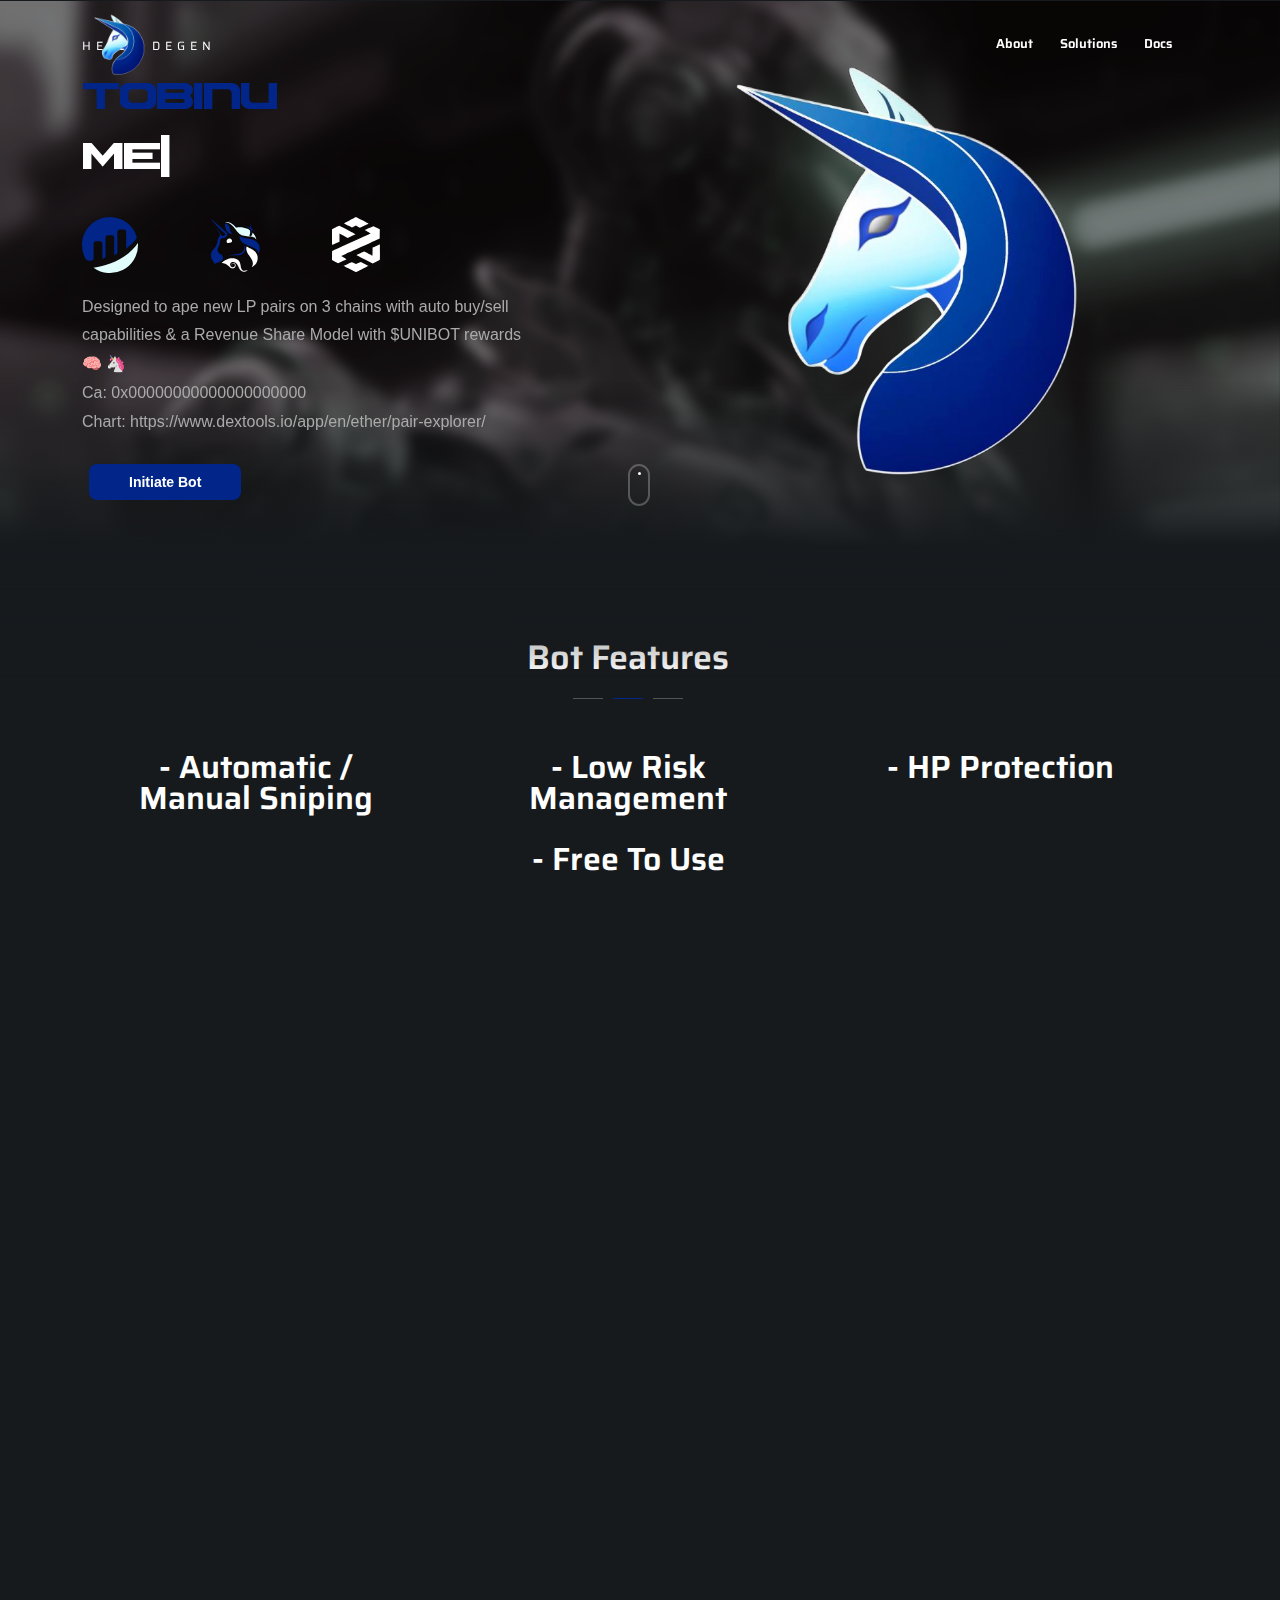
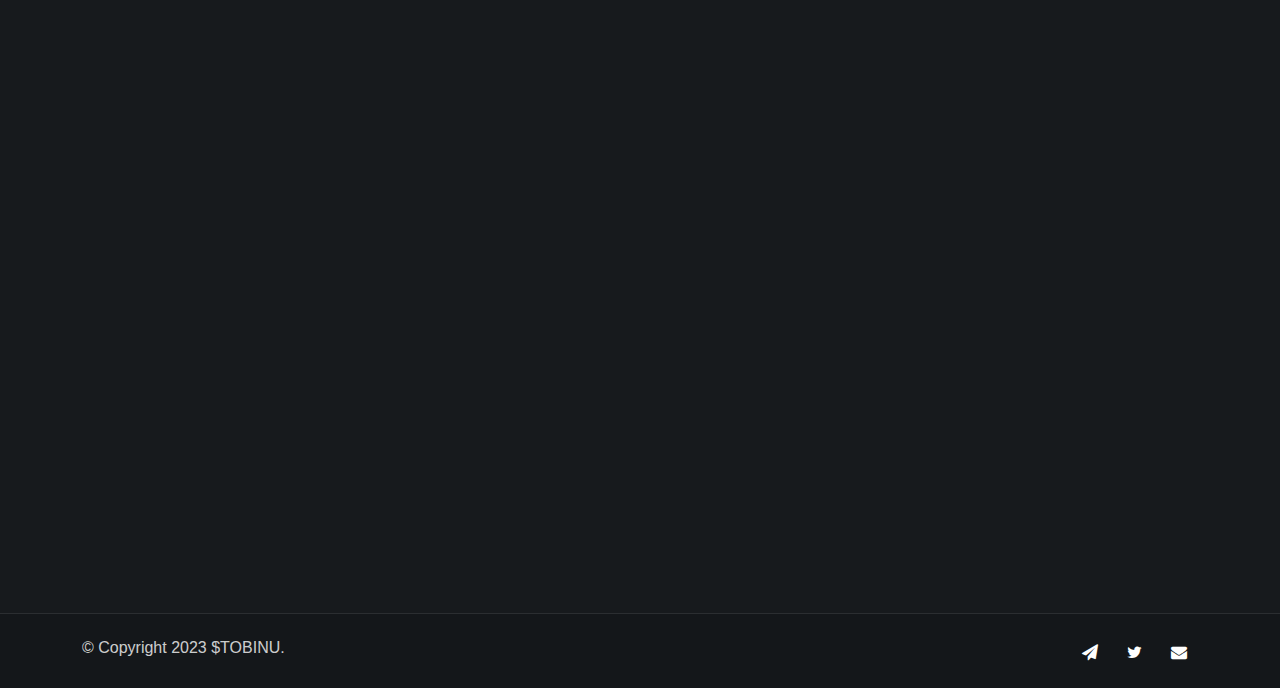
==== index.html @ 8b7f1823 "up" ====
<!DOCTYPE html><html lang="zxx"><head>
    <title>$TOBINUT</title>
    <link rel="icon" href="images/logo.png" type="image/x-icon" sizes="16x16">
    
    <meta content="width=device-width, initial-scale=1.0" name="viewport">
    <meta content="" name="description">
    <meta content name="keywords">
    <meta content name="author">

    <!-- Metadata -->
    <!--================================================== -->
   <meta property="og:title" content="">
    <meta property="og:description" content="Designed to ape new LP pairs on 3 chains with auto buy/sell capabilities & a Revenue Share Model with $UNIBOT rewards 🧠 🦄">
    <meta property="og:url" content="/">
    <meta property="og:image" content="images/banner.png">
    <meta property="og:type" content="website">
    <meta name="twitter:card" content="summary_large_image">
    <meta property="twitter:domain" content="/">
    <meta property="twitter:url" content="/">
    <meta name="twitter:title" content="">
    <meta name="twitter:description" content="Designed to ape new LP pairs on 3 chains with auto buy/sell capabilities & a Revenue Share Model with $UNIBOT rewards 🧠 🦄">
    <meta name="twitter:image" content="https://i.ibb.co/r4yS4D9/banner.png">

    <!-- CSS Files
    ================================================== -->
    <link rel="stylesheet" href="https://cdnjs.cloudflare.com/ajax/libs/font-awesome/6.4.0/css/all.min.css" integrity="sha512-iecdLmaskl7CVkqkXNQ/ZH/XLlvWZOJyj7Yy7tcenmpD1ypASozpmT/E0iPtmFIB46ZmdtAc9eNBvH0H/ZpiBw==" crossorigin="anonymous" referrerpolicy="no-referrer" />
    <link href="css/bootstrap.min.css" rel="stylesheet" type="text/css" id="bootstrap">
    <link href="css/plugins.css" rel="stylesheet" type="text/css">
    <link href="css/style.css" rel="stylesheet" type="text/css">
    <link href="css/custom-style-1.css" rel="stylesheet" type="text/css">
    <style>
        :root {
            --primary-color: #012588;
            --primary-color-rgb: 54, 210, 205;
        }
        .half-color {
            position: relative;
            display: inline-block;
            color: var(--primary-color);
        }
        .half-color:before{
            position: absolute;
            content: attr(attribute);
            width: 50%;
            overflow: hidden;
            color: white;
        }
        .menu-button {
            margin: 7px;
        }
    </style>
    <link href="css/coloring.css" rel="stylesheet" type="text/css">

    <!-- Coingecko Price Fetcher
    ================================================== -->
    <script src="js/axios.min.js"></script>
    <script>
      const TOKEN_ADDRESS = "";

      const getPrice = async () => {
        try {
            const response = await axios.get(
            `https://api.coingecko.com/api/v3/simple/token_price/ethereum?contract_addresses=${TOKEN_ADDRESS}&vs_currencies=usd`
            );
            const tokenPrice = Math.floor(response.data[TOKEN_ADDRESS].usd * 10000);
            document.getElementById("token-price").textContent = `${(tokenPrice / 10000).toFixed(4)} USD`;
        } catch (error) {
            console.error(error);
        }
      };


      getPrice();
    </script>
</head>

<body class="onepage dark-scheme">
    <div id="wrapper">
        <!-- header begin -->
        <header class="transparent">
            <div class="container">
                <div class="row">
                    <div class="col-md-12">
                        <div class="de-flex sm-pt10">
                            <div class="de-flex-col">
                                <div class="de-flex-col">
                                    <!-- logo begin -->
                                    <div id="logo">
                                        <a href="index.html">
                                            <img alt="Home" class="logo" src="images/logo.png">
                                            <img alt="Home" class="logo-2" src="images/logo.png">
                                        </a>
                                    </div>
                                    <!-- logo close -->
                                </div>
                            </div>
                             <div class="de-flex-col header-col-right">
                                <ul id="mainmenu">
                                    <li><a href="#section-about">About<span></span></a></li>
                                    <li><a href="#section-solutions">Solutions<span></span></a></li>
                                    <li><a href="#" target="_blank">Docs <span></span></a></li>
                                   <!-- <li><a href="#" target="_blank" class="btn-main menu-button">Auditor<span></span></a></li>
                                    <li><a href="#" target="_blank" class="btn-main menu-button">DEX<span></span></a></li>
                                    <li><a href="#" target="_blank" class="btn-main menu-button">Mixer<span></span></a></li>-->
                                </ul>
                                <div class="menu_side_area">
                                    <!--<span id="menu-btn"></span>-->
                                </div>
                            </div>
                        </div>
                    </div>
                </div>
            </div>
        </header>
        <!-- header close -->
        <!-- content begin -->
        <div class="no-bottom no-top" id="content">
            <div id="top"></div>

            <!-- page preloader begin -->
            <div id="preloader">
                <div class="preloader1"></div>
            </div>
            <!-- page preloader close -->
            
            <!-- float text begin -->
            <div class="float-text">
                <div class="de_social-icons">
                    <a href="t.me/tobinusniper" target="_blank"><i class="fa fa-paper-plane fa-lg"></i></a>
                    <a href="https://twitter.com/tobinusniper" target="_blank"><i class="fa fa-twitter fa-lg"></i></a>
                    <a href="#" target="_blank"><i class="fa fa-medium fa-lg"></i></a>
                </div>
                <span>Follow Us</span>
            </div>
            <!-- float text close --> 

            <!-- load external content begin -->
            <div id="de_modal">
                <button class="button-close"></button>
                <div class="d-modal-loader"></div>
            </div>
             <!-- load external content close -->

            <section aria-label="section" class="jarallax no-top-md no-bottom">
                <img src="images/3.png" class="jarallax-img" alt>
                <div class="container">
                        <div class="row align-items-center">
                            <div class="col-md-5">
                                <h5 class="s1 wow fadeInUp" data-wow-delay=".4s">Hello Degen</h5>
                                <div class="spacer-10"></div>
                                <div class="h1 text-white wow fadeInUp" data-wow-delay=".6s">
                                    <span class="id-color">TOBINU</span><br>
                                    <div class="typed-strings">
                                        <p>mempool</p>
                                        <p>Frontrun</p>
                                        <p>Snipe</p>
                                    </div>
                                    <div class="typed"></div>
                                    <div class="spacer-20"></div>
                                    <ul class="list_location wow fadeInUp animated" data-wow-delay=".8s" style="visibility: visible; animation-delay: 0.8s; animation-name: fadeInUp;">
                                        <i>
                                            <a href="https://etherscan.io" target="_blank">
                                                <svg xmlns="http://www.w3.org/2000/svg" width="56" height="56" viewBox="0 0 293.775 293.667">
                                                <g id="etherscan-logo-light-circle" transform="translate(-219.378 -213.333)">
                                                <path id="Path_1" data-name="Path 1" d="M280.433,353.152A12.45,12.45,0,0,1,292.941,340.7l20.737.068a12.467,12.467,0,0,1,12.467,12.467v78.414c2.336-.692,5.332-1.43,8.614-2.2a10.389,10.389,0,0,0,8.009-10.11V322.073a12.469,12.469,0,0,1,12.467-12.47h20.779a12.47,12.47,0,0,1,12.467,12.47v90.276s5.2-2.106,10.269-4.245a10.408,10.408,0,0,0,6.353-9.577V290.9a12.466,12.466,0,0,1,12.465-12.467h20.779A12.468,12.468,0,0,1,450.815,290.9v88.625c18.014-13.055,36.271-28.758,50.759-47.639a20.926,20.926,0,0,0,3.185-19.537,146.6,146.6,0,0,0-136.644-99.006c-81.439-1.094-148.744,65.385-148.736,146.834a146.371,146.371,0,0,0,19.5,73.45,18.56,18.56,0,0,0,17.707,9.173c3.931-.346,8.825-.835,14.643-1.518a10.383,10.383,0,0,0,9.209-10.306V353.152" transform="translate(0 0)" fill="#012588"></path>
                                                <path id="Path_2" data-name="Path 2" d="M244.417,398.641A146.808,146.808,0,0,0,477.589,279.9c0-3.381-.157-6.724-.383-10.049-53.642,80-152.686,117.405-232.79,128.793" transform="translate(35.564 80.269)" fill="#E1FDFC"></path>
                                                </g>
                                                </svg><span>&nbsp;&nbsp;</span>
                                            </a>
                                        </i>
                                        <i>
                                            <a href="https://app.uniswap.org" target="_blank">
                                                <svg xmlns="http://www.w3.org/2000/svg" xmlns:xlink="http://www.w3.org/1999/xlink" version="1.1" width="56" height="56" viewBox="0 0 800 800">
                                                    <g enable-background="new">
                                                    <g id="Layer-1" data-name="Layer">
                                                    <clipPath id="cp0">
                                                    <path transform="matrix(1,0,0,-1,0,800)" d="M 0 800 L 800 800 L 800 0 L 0 0 Z "></path>
                                                    </clipPath>
                                                    <g clip-path="url(#cp0)">
                                                    <path transform="matrix(1,0,0,-1,266.6621,74.09418)" d="M 0 0 C -9.943 1.533 -10.362 1.712 -5.684 2.427 C 3.284 3.798 24.458 1.93 39.049 -1.518 C 73.113 -9.566 104.109 -30.182 137.195 -66.795 L 145.985 -76.522 L 158.56 -74.513 C 211.534 -66.052 265.426 -72.777 310.5 -93.473 C 322.899 -99.167 342.453 -110.5 344.896 -113.413 C 345.673 -114.341 347.101 -120.315 348.068 -126.691 C 351.415 -148.749 349.739 -165.657 342.955 -178.285 C 339.259 -185.157 339.053 -187.335 341.538 -193.216 C 343.521 -197.909 349.047 -201.382 354.52 -201.375 C 365.719 -201.36 377.774 -183.363 383.363 -158.321 L 385.584 -148.375 L 389.978 -153.323 C 414.089 -180.475 433.029 -217.504 436.281 -243.861 L 437.127 -250.733 L 433.077 -244.486 C 426.103 -233.735 419.091 -226.417 410.118 -220.515 C 393.938 -209.876 376.833 -206.255 331.534 -203.882 C 290.618 -201.74 267.462 -198.267 244.501 -190.825 C 205.435 -178.165 185.74 -161.305 139.335 -100.792 C 118.723 -73.914 105.983 -59.043 93.311 -47.067 C 64.515 -19.855 36.22 -5.584 0 0 " fill="#E1FDFC"></path>
                                                    <path transform="matrix(1,0,0,-1,620.7852,134.10639)" d="M 0 0 C 1.03 18.011 3.484 29.89 8.428 40.739 C 10.385 45.033 12.214 48.548 12.499 48.548 C 12.779 48.548 11.929 45.379 10.606 41.505 C 7.017 30.977 6.424 16.575 8.898 -.18 C 12.039 -21.439 13.826 -24.507 36.437 -47.472 C 47.038 -58.243 59.374 -71.828 63.842 -77.661 L 71.975 -88.266 L 63.842 -80.687 C 53.901 -71.418 31.038 -53.343 25.988 -50.759 C 22.599 -49.026 22.097 -49.056 20.008 -51.123 C 18.083 -53.026 17.676 -55.888 17.412 -69.415 C 16.994 -90.497 14.102 -104.028 7.127 -117.558 C 3.352 -124.876 2.754 -123.314 6.17 -115.054 C 8.719 -108.887 8.978 -106.176 8.962 -85.768 C 8.92 -44.762 4.023 -34.903 -24.699 -18.016 C -31.975 -13.738 -43.967 -7.568 -51.344 -4.305 C -58.721 -1.041 -64.58 1.802 -64.367 2.014 C -63.554 2.818 -35.544 -5.308 -24.266 -9.619 C -7.493 -16.03 -4.728 -16.861 -2.691 -16.088 C -1.322 -15.569 -.661 -11.617 0 0 " fill="#012588"></path>
                                                    <path transform="matrix(1,0,0,-1,285.9771,204.25537)" d="M 0 0 C -20.186 27.622 -32.676 69.971 -29.972 101.63 L -29.136 111.427 L -24.541 110.593 C -15.912 109.029 -1.035 103.525 5.932 99.319 C 25.05 87.78 33.327 72.586 41.747 33.573 C 44.213 22.145 47.449 9.213 48.938 4.835 C 51.335 -2.212 60.393 -18.672 67.758 -29.362 C 73.062 -37.061 69.539 -40.709 57.813 -39.657 C 39.905 -38.051 15.648 -21.412 0 0 " fill="#012588"></path>
                                                    <path transform="matrix(1,0,0,-1,596.2979,409.8281)" d="M 0 0 C -94.334 37.75 -127.559 70.519 -127.559 125.808 C -127.559 133.944 -127.276 140.602 -126.934 140.602 C -126.59 140.602 -122.939 137.917 -118.823 134.634 C -99.693 119.384 -78.272 112.871 -18.972 104.272 C 15.926 99.212 35.564 95.125 53.68 89.154 C 111.256 70.175 146.879 31.66 155.376 -20.801 C 157.846 -36.044 156.396 -64.63 152.394 -79.696 C 149.237 -91.596 139.593 -113.045 137.033 -113.87 C 136.325 -114.098 135.632 -111.396 135.447 -107.72 C 134.479 -88.021 124.465 -68.844 107.645 -54.478 C 88.52 -38.145 62.827 -25.141 0 0 " fill="#012588"></path>
                                                    <path transform="matrix(1,0,0,-1,530.0732,425.5117)" d="M 0 0 C -1.183 6.991 -3.232 15.918 -4.556 19.839 L -6.963 26.967 L -2.492 21.979 C 3.695 15.077 8.585 6.245 12.729 -5.519 C 15.891 -14.497 16.247 -17.167 16.223 -31.757 C 16.198 -46.08 15.804 -49.083 12.884 -57.165 C 8.279 -69.907 2.563 -78.943 -7.026 -88.643 C -24.259 -106.075 -46.413 -115.726 -78.384 -119.728 C -83.941 -120.421 -100.139 -121.595 -114.379 -122.329 C -150.266 -124.186 -173.885 -128.019 -195.108 -135.427 C -198.159 -136.489 -200.883 -137.14 -201.16 -136.865 C -202.019 -136.014 -187.569 -127.453 -175.634 -121.737 C -158.805 -113.679 -142.052 -109.285 -104.518 -103.072 C -85.977 -100 -66.828 -96.277 -61.966 -94.796 C -16.049 -80.804 7.554 -44.695 0 0 " fill="#012588"></path>
                                                    <path transform="matrix(1,0,0,-1,573.3174,501.8438)" d="M 0 0 C -12.533 26.779 -15.412 52.636 -8.545 76.748 C -7.81 79.325 -6.629 81.434 -5.918 81.434 C -5.208 81.434 -2.25 79.845 .653 77.903 C 6.431 74.038 18.016 67.53 48.874 50.807 C 87.384 29.937 109.343 13.779 124.275 -4.683 C 137.352 -20.85 145.441 -39.267 149.338 -61.723 C 151.543 -74.439 150.248 -105.044 146.964 -117.851 C 136.611 -158.237 112.547 -189.957 78.226 -208.47 C 73.197 -211.182 68.681 -213.408 68.194 -213.419 C 67.703 -213.429 69.538 -208.797 72.267 -203.129 C 83.809 -179.139 85.126 -155.805 76.396 -129.832 C 71.05 -113.927 60.152 -94.521 38.15 -61.723 C 12.563 -23.594 6.293 -13.446 0 0 " fill="#fff"></path>
                                                    <path transform="matrix(1,0,0,-1,218.9834,646.333)" d="M 0 0 C 35.007 29.378 78.565 50.248 118.241 56.656 C 135.341 59.417 163.826 58.322 179.661 54.293 C 205.041 47.837 227.746 33.375 239.554 16.148 C 251.093 -.687 256.044 -15.36 261.198 -48.006 C 263.232 -60.887 265.443 -73.815 266.112 -76.744 C 269.983 -93.665 277.517 -107.185 286.852 -113.979 C 301.677 -124.767 327.207 -125.433 352.321 -115.698 C 356.583 -114.043 360.283 -112.901 360.542 -113.16 C 361.457 -114.059 348.809 -122.472 339.888 -126.902 C 327.883 -132.861 318.337 -135.167 305.652 -135.167 C 282.651 -135.167 263.555 -123.54 247.62 -99.824 C 244.484 -95.155 237.437 -81.181 231.958 -68.76 C 215.134 -30.621 206.826 -19.004 187.292 -6.287 C 170.292 4.774 148.367 6.758 131.875 -1.279 C 110.209 -11.839 104.164 -39.355 119.681 -56.794 C 125.849 -63.727 137.349 -69.701 146.753 -70.864 C 164.347 -73.043 179.466 -59.739 179.466 -42.084 C 179.466 -30.621 175.033 -24.08 163.873 -19.072 C 148.631 -12.235 132.248 -20.23 132.326 -34.459 C 132.36 -40.529 135.019 -44.337 141.139 -47.092 C 145.066 -48.857 145.157 -48.995 141.955 -48.334 C 127.971 -45.452 124.694 -28.696 135.938 -17.571 C 149.438 -4.22 177.354 -10.11 186.94 -28.342 C 190.968 -35.998 191.435 -51.248 187.924 -60.453 C 180.066 -81.064 157.153 -91.898 133.909 -86.003 C 118.084 -81.984 111.64 -77.638 92.56 -58.105 C 59.406 -24.159 46.535 -17.581 -1.263 -10.168 L -10.422 -8.746 Z " fill="#fff"></path>
                                                    <path transform="matrix(1,0,0,-1,114.9858,557.792)" d="M 0 0 C 5.039 8.872 2.362 20.272 -6.067 25.846 C -14.031 31.106 -26.404 28.627 -26.404 21.769 C -26.404 19.675 -25.239 18.152 -22.615 16.809 C -18.196 14.551 -17.875 12.008 -21.352 6.815 C -24.873 1.554 -24.589 -3.072 -20.55 -6.213 C -14.041 -11.279 -4.826 -8.492 0 0 M -51.567 518.988 C 59.153 385.425 135.412 330.319 143.886 318.677 C 150.883 309.064 148.25 300.421 136.263 293.648 C 129.597 289.882 115.892 286.066 109.03 286.066 C 101.27 286.066 98.605 289.042 98.605 289.042 C 94.105 293.284 91.571 292.542 68.462 333.311 C 36.38 382.789 9.531 423.833 8.799 424.521 C 7.105 426.11 7.134 426.057 65.191 322.811 C 74.571 301.292 67.057 293.393 67.057 290.328 C 67.057 284.094 65.345 280.816 57.607 272.237 C 44.707 257.934 38.94 241.862 34.777 208.601 C 30.111 171.314 16.988 144.977 -19.378 99.898 C -40.666 73.512 -44.149 68.675 -49.52 58.04 C -56.286 44.646 -58.146 37.146 -58.9 20.235 C -59.697 2.353 -58.145 -9.201 -52.649 -26.296 C -47.837 -41.265 -42.814 -51.147 -29.973 -70.912 C -18.892 -87.97 -12.511 -100.649 -12.511 -105.609 C -12.511 -109.554 -11.753 -109.56 5.418 -105.705 C 46.512 -96.483 79.88 -80.261 98.646 -60.38 C 110.261 -48.075 112.988 -41.28 113.076 -24.424 C 113.134 -13.394 112.744 -11.083 109.744 -4.738 C 104.862 5.589 95.973 14.176 76.381 27.484 C 50.711 44.927 39.747 58.968 36.719 78.278 C 34.234 94.122 37.117 105.302 51.317 134.884 C 66.016 165.503 69.659 178.552 72.123 209.416 C 73.714 229.355 75.918 237.219 81.682 243.531 C 87.694 250.113 93.106 252.343 107.983 254.363 C 132.239 257.656 147.685 263.894 160.38 275.521 C 171.393 285.608 176.001 295.327 176.708 309.958 L 177.246 321.048 L 171.091 328.18 C 148.803 354.009 -66.493 539.292 -67.865 539.292 C -68.158 539.292 -60.824 530.155 -51.567 518.988 " fill="#012588"></path>
                                                    <path transform="matrix(1,0,0,-1,337.8525,332.8062)" d="M 0 0 C 3.999 5.647 2.249 11.751 -4.552 15.879 C -17.504 23.74 -37.09 17.235 -37.09 5.074 C -37.09 -.979 -26.876 -7.584 -17.514 -7.584 C -11.282 -7.584 -2.754 -3.891 0 0 M -30.314 23.56 C -41.701 20.083 -52.77 8.089 -56.196 -4.488 C -58.287 -12.161 -57.101 -25.62 -53.97 -29.777 C -48.912 -36.49 -44.02 -38.259 -30.775 -38.167 C -4.844 -37.987 17.7 -26.933 20.321 -13.114 C 22.469 -1.787 12.568 13.912 -1.07 20.803 C -8.107 24.358 -23.073 25.769 -30.314 23.56 " fill="#fff"></path>
                                                    </g>
                                                    </g>
                                                    </g>
                                                    </svg><span>&nbsp;&nbsp;</span>
                                            </a>
                                        </i>
                                        <i>
                                            <a href="https://www.dextools.io" target="_blank">
                                                <svg fill="none" width="48" height="55.197792088316" viewBox="0 -.058 754.779 867.058" xmlns="http://www.w3.org/2000/svg"><path clip-rule="evenodd" d="m280.395 49.025c-51.649 26.905-93.905 49.672-93.896 50.598.023 2.39 123.959 65.156 128.358 65.003 2.001-.067 16.517-6.749 32.256-14.847l28.621-14.721 31.258 16.067 31.256 16.07 51.188-23.001c77.13-34.659 85.141-38.457 83.885-39.733-1.666-1.693-29.331-16.555-104.388-56.07-36.274-19.098-71.481-37.823-78.24-41.612-6.758-3.789-13.21-6.837-14.337-6.778s-44.311 22.12-95.961 49.024zm-226.532 117.306-53.766 27.772v121.886c0 67.038.706 121.885 1.572 121.885.863 0 27.316-11.467 58.783-25.482l57.213-25.482v-128.476l27.958 15.232a33224.294 33224.294 0 0 0 64.671 35.109l36.712 19.877 16.336-7.387a3822.03 3822.03 0 0 0 30.674-14.056c7.885-3.672 27.241-12.39 43.012-19.377 15.771-6.99 30.37-14.019 32.44-15.621 2.75-2.128-30.782-20.658-124.025-68.54-70.285-36.093-130.046-65.509-132.802-65.368s-29.206 12.752-58.778 28.028zm529.148 7.799c-36.618 16.531-66.604 30.717-66.638 31.526-.032.808 19.926 12.675 44.354 26.367 24.426 13.695 44.412 25.632 44.412 26.531 0 .897-21.615 11.37-48.03 23.278-26.419 11.905-93.194 42.061-148.393 67.014l-184.954 83.602c-46.525 21.032-88.462 39.989-93.193 42.132-95.03 43.019-121.15 54.956-124.737 57.005-3.607 2.063-4.424 14.048-5.066 74.201l-.766 71.744 48.08 24.498 48.079 24.497 66.669-30.088c36.669-16.547 66.669-30.953 66.669-32.014 0-1.058-6.776-5.473-15.054-9.815-8.282-4.342-25.378-13.954-37.995-21.364-12.616-7.411-25.196-14.21-27.958-15.112-2.761-.899-4.98-2.472-4.935-3.498.046-1.023 29.404-14.968 65.236-30.991 69.597-31.117 122.858-55.1 237.202-106.809a305577.39 305577.39 0 0 1 153.411-69.31c44.948-20.288 97.208-43.983 116.134-52.655l34.41-15.767.765-72.561.769-72.558-48.765-25.03c-26.822-13.765-49.748-24.994-50.95-24.953-1.201.038-32.141 13.595-68.756 30.13zm153.872 261.772c-7.186 3.51-21.38 10.082-31.542 14.603s-29.446 13.222-42.852 19.339l-24.374 11.117-.556 63.702c-.307 35.035-1.597 63.545-2.867 63.36-2.885-.429-48.567-23.857-94.487-48.463-33.143-17.757-35.225-18.463-43.013-14.606-4.502 2.231-31.413 14.3-59.801 26.825-28.389 12.523-52.541 23.587-53.677 24.589-1.133 1 56.002 31.967 126.97 68.819l129.029 67.003 55.119-28.513c30.312-15.68 56.088-29.983 57.275-31.782 2.672-4.045 2.443-242.93-.232-242.607-1.058.127-7.806 3.104-14.992 6.614zm-305.227 280.391a25013.26 25013.26 0 0 0 -28.675 12.349c-28.856 12.484-23.201 12.898-57.531-4.192-22.865-11.382-32.721-14.894-36.999-13.189-3.209 1.278-30.826 13.703-61.376 27.61-30.548 13.907-56.602 25.285-57.898 25.285-12.817 0 8.491 12.731 90.714 54.207l96.428 48.637 40.572-20.03c22.315-11.017 67.323-33.078 100.021-49.024 32.695-15.95 59.042-29.413 58.549-29.921-.497-.506-27.893-14.574-60.883-31.262l-59.982-30.338z" fill="#fff" fill-rule="evenodd"></path></svg><span>&nbsp;&nbsp;</span>
                                            </a>
                                        </i>
                                    </ul>
                                </div>
                                <p class="wow fadeInUp" data-wow-delay=".6s">
                                    Designed to ape new LP pairs on 3 chains with auto buy/sell capabilities & a Revenue Share Model with $UNIBOT rewards 🧠 🦄<br/>
                                    Ca: 0x00000000000000000000<br/>
                                    Chart: https://www.dextools.io/app/en/ether/pair-explorer/
                                </p>
                                <div class="wow fadeInUp" data-wow-delay="1s">
                                <a href="tt.me/tobinusniperbot" target="_blank" class="btn-main menu-button" >Initiate Bot<span></span></a></div>
                            </div>
                            <div class="col-md-6 offset-md-1 jarallax">
                                <img src="./images/logo.png" class="img-fluid wow fadeInUp" data-wow-delay=".8s" alt>
                            </div>
                        </div>
                    </div>
                <a href="#section-about" class="mouse-icon-click scroll-to wow fadeInUp" data-wow-delay=".8s">
                    <span class="mouse fadeScroll relative" data-scroll-speed="10">
                        <span class="scroll"></span>
                    </span>
                </a>
                <div class="de-gradient-edge-bottom"></div>
            </section>
            <section id="section-fun-facts" aria-label="section" class="jarallax">
                <div class="de-gradient-edge-top"></div>
                <div class="container">
                        <div class="row">
                             <div class="row">
                            <div class="col-md-12 text-center wow fadeInUp">
                            <h2>Bot Features</h2>
                            <div class="space-border"></div>
                        </div>
                            <div class="col-md-4 wow fadeIn" data-wow-delay=".25s">
                                <div class="de_count text-center">
                                    <h3 data-to="2800" data-speed="2500">- Automatic / </h3>
                                     <h3 data-to="2800" data-speed="2500">Manual Sniping </h3>
                                    <span></span>
                                </div>
                            </div>
                            <div class="col-md-4 wow fadeIn" data-wow-delay=".5s">
                                <div class="de_count text-center">
                                    <h3 data-to="0" data-speed="2500" id="">- Low Risk</h3>
                                    <h3 data-to="0" data-speed="2500" id="">Management</h3>
                                    <span></span>
                                </div>
                            </div>
                            <div class="col-md-4 wow fadeIn" data-wow-delay=".75s">
                                <div class="de_count text-center">
                                    <h3 data-to="5" data-speed="2500">- HP Protection </h3>
                                    <span></span>
                                </div>
                            </div>
                            <div class="col-md-4 wow fadeIn" data-wow-delay=".75s">
                                <div class="de_count text-center">
                                    <h3 data-to="5" data-speed="2500"></h3>
                                    <span></span>
                                </div>
                            </div>
                            <div class="col-md-4 wow fadeIn" data-wow-delay=".75s">
                                <div class="de_count text-center">
                                    <h3 data-to="5" data-speed="2500">- Free To Use</h3>
                                    <span></span>
                                </div>
                            </div>
                            <div class="col-md-4 wow fadeIn" data-wow-delay=".75s">
                                <div class="de_count text-center">
                                    <h3 data-to="5" data-speed="2500"></h3>
                                    <span></span>
                                </div>
                            </div>
                        </div>
                    </div>
                <div class="de-gradient-edge-bottom"></div>
            </section>
            <section id="section-about" class="no-bottom">
                <div class="container relative">
                    <div class="row align-items-center">
                        <div class="col-md-6 wow fadeInUp">
                            <img src="./images/logo.png" class="img-fluid" alt>
                        </div>
                        <div class="col-md-6 wow fadeInUp" data-wow-delay=".2s">
                            <h2>About</h2>
                            <p>Designed to ape new LP pairs on 3 chains with auto buy/sell capabilities & a Revenue Share Model with $UNIBOT rewards 🧠 🦄</p>
                            <p></p>
                        </div>  
                    </div>
                </div>
            </section>
            <section id="section-solutions" class="no-bottom">
                <div class="container relative">
                    <div class="row">
                        <div class="col-md-12 text-center wow fadeInUp">
                            <h2>Escape CeFi</h2>
                            <div class="space-border"></div>
                        </div>
                        <div class="spacer-single"></div>
                        <div class="row g-0">
                            <div class="col-lg-4 wow fadeIn" data-wow-delay=".2s">
                                <div class="de_3d-box">
                                    <div class="d-inner">
                                        <!--<i class="icon_document_alt id-color"></i>-->
                                        <i class="fa-sharp fa-solid fa-clipboard-check" style="color: #E1FDFC;"></i>
                                        <div class="text">
                                            <h3>AI Powered</h3>
                                            Our AI powered algorithms scan the mempool for opportunities on the Ethereum blockchain and execute them with ease. Profit Sharing AI takes a position in nearly every token deployment.
                                        </div>
                                    </div>
                                </div>
                            </div>
                            <div class="col-lg-4 wow fadeIn" data-wow-delay=".4s">
                                <div class="de_3d-box">
                                    <div class="d-inner">
                                        <!--<i class="arrow_up-down_alt id-color"></i>-->
                                        <i class="fa-sharp fa-solid fa-dollar-sign" style="color: #E1FDFC;"></i>
                                        <div class="text">
                                            <h3>Perpetual Revenue Algorithm</h3>
                                            100% of the revenue generated from positions taken by Profit Sharing AI will be used to buyback and burn the ecosystem's ERC20 token $TOBINU.
                                        </div>
                                    </div>
                                </div>
                            </div>
                            <div class="col-lg-4 wow fadeIn" data-wow-delay=".6s">
                                <div class="de_3d-box">
                                    <div class="d-inner">
                                        <!--<i class="icon_lock_alt id-color"></i>-->
                                        <i class="fa-sharp fa-solid fa-lock" style="color: #E1FDFC;"></i>
                                        <div class="text">
                                            <h3>Tokenomics</h3>
                                            - 1000000 <br>
                                                                                - 4% CEX <br>
                                
                                    - 100% LP Burned <br>
                                        </div>
                                    </div>
                                </div>
                            </div>
                        </div>
                    </div>
                </div>
            </section>
            <section id="section-my-quote" aria-label="section" class="jarallax no-top">
                <div class="de-gradient-edge-top"></div>
                <div class="de-gradient-edge-bottom"></div>
            </section>
        </div>
        <!-- content close -->
        <a href="#" id="back-to-top"></a>
        <!-- footer begin -->
        <footer>
            <div class="container">
                <div class="row">
                    <div class="col-md-6">
                            <span class="copy">© Copyright 2023 $TOBINU.</span>
                    </div>
                    <div class="col-md-6">
                        <div class="social-icons">
                            <a href="https://t.me/tobinusniper" target="_blank"><i class="fa fa-paper-plane fa-lg"></i></a>
                            <a href="https://twitter.com/tobinusniper" target="_blank"><i class="fa fa-twitter fa-lg"></i></a>
                            <!--<a href="#" target="_blank"><i class="fa fa-medium fa-lg"></i></a>-->
                            <!--<a href="https://github.com" target="_blank"><i class="fa fa-github fa-lg"></i></a>-->
                            <a href="" target="_blank"><i class="fa fa-envelope fa-lg"></i></a>
                        </div>
                    </div>
                </div>
            </div>
        </footer>
        <!-- footer close -->
    </div>
    <!-- Javascript Files
    ================================================== -->
    <script src="js/plugins.js"></script>
    <script src="js/designesia.js"></script>
    <script>
    jQuery(document).ready(function() {
        $(function() {
            // jquery typed plugin
            $(".typed").typed({
                stringsElement: $('.typed-strings'),
                typeSpeed: 300,
                backDelay: 500,
                loop: true,
                contentType: 'html', // or text
                // defaults to false for infinite loop
                loopCount: false,
                callback: function() { null; },
                resetCallback: function() { newTyped(); }
            });
        });
    });
    </script>


</body></html>
---- css/plugins.css ----
@charset "UTF-8";
/*!
 * animate.css -http://daneden.me/animate
 * Version - 3.5.1
 * Licensed under the MIT license - http://opensource.org/licenses/MIT
 *
 * Copyright (c) 2016 Daniel Eden
 */
 .animated{-webkit-animation-duration:1s;animation-duration:1s;-webkit-animation-fill-mode:both;animation-fill-mode:both}.animated.infinite{-webkit-animation-iteration-count:infinite;animation-iteration-count:infinite}.animated.hinge{-webkit-animation-duration:2s;animation-duration:2s}.animated.flipOutX,.animated.flipOutY,.animated.bounceIn,.animated.bounceOut{-webkit-animation-duration:.75s;animation-duration:.75s}@-webkit-keyframes bounce{from,20%,53%,80%,to{-webkit-animation-timing-function:cubic-bezier(.215,.61,.355,1);animation-timing-function:cubic-bezier(.215,.61,.355,1);-webkit-transform:translate3d(0,0,0);transform:translate3d(0,0,0)}40%,43%{-webkit-animation-timing-function:cubic-bezier(.755,.05,.855,.06);animation-timing-function:cubic-bezier(.755,.05,.855,.06);-webkit-transform:translate3d(0,-30px,0);transform:translate3d(0,-30px,0)}70%{-webkit-animation-timing-function:cubic-bezier(.755,.05,.855,.06);animation-timing-function:cubic-bezier(.755,.05,.855,.06);-webkit-transform:translate3d(0,-15px,0);transform:translate3d(0,-15px,0)}90%{-webkit-transform:translate3d(0,-4px,0);transform:translate3d(0,-4px,0)}}@keyframes bounce{from,20%,53%,80%,to{-webkit-animation-timing-function:cubic-bezier(.215,.61,.355,1);animation-timing-function:cubic-bezier(.215,.61,.355,1);-webkit-transform:translate3d(0,0,0);transform:translate3d(0,0,0)}40%,43%{-webkit-animation-timing-function:cubic-bezier(.755,.05,.855,.06);animation-timing-function:cubic-bezier(.755,.05,.855,.06);-webkit-transform:translate3d(0,-30px,0);transform:translate3d(0,-30px,0)}70%{-webkit-animation-timing-function:cubic-bezier(.755,.05,.855,.06);animation-timing-function:cubic-bezier(.755,.05,.855,.06);-webkit-transform:translate3d(0,-15px,0);transform:translate3d(0,-15px,0)}90%{-webkit-transform:translate3d(0,-4px,0);transform:translate3d(0,-4px,0)}}.bounce{-webkit-animation-name:bounce;animation-name:bounce;-webkit-transform-origin:center bottom;transform-origin:center bottom}@-webkit-keyframes flash{from,50%,to{opacity:1}25%,75%{opacity:0}}@keyframes flash{from,50%,to{opacity:1}25%,75%{opacity:0}}.flash{-webkit-animation-name:flash;animation-name:flash}@-webkit-keyframes pulse{from{-webkit-transform:scale3d(1,1,1);transform:scale3d(1,1,1)}50%{-webkit-transform:scale3d(1.05,1.05,1.05);transform:scale3d(1.05,1.05,1.05)}to{-webkit-transform:scale3d(1,1,1);transform:scale3d(1,1,1)}}@keyframes pulse{from{-webkit-transform:scale3d(1,1,1);transform:scale3d(1,1,1)}50%{-webkit-transform:scale3d(1.05,1.05,1.05);transform:scale3d(1.05,1.05,1.05)}to{-webkit-transform:scale3d(1,1,1);transform:scale3d(1,1,1)}}.pulse{-webkit-animation-name:pulse;animation-name:pulse}@-webkit-keyframes rubberBand{from{-webkit-transform:scale3d(1,1,1);transform:scale3d(1,1,1)}30%{-webkit-transform:scale3d(1.25,.75,1);transform:scale3d(1.25,.75,1)}40%{-webkit-transform:scale3d(.75,1.25,1);transform:scale3d(.75,1.25,1)}50%{-webkit-transform:scale3d(1.15,.85,1);transform:scale3d(1.15,.85,1)}65%{-webkit-transform:scale3d(.95,1.05,1);transform:scale3d(.95,1.05,1)}75%{-webkit-transform:scale3d(1.05,.95,1);transform:scale3d(1.05,.95,1)}to{-webkit-transform:scale3d(1,1,1);transform:scale3d(1,1,1)}}@keyframes rubberBand{from{-webkit-transform:scale3d(1,1,1);transform:scale3d(1,1,1)}30%{-webkit-transform:scale3d(1.25,.75,1);transform:scale3d(1.25,.75,1)}40%{-webkit-transform:scale3d(.75,1.25,1);transform:scale3d(.75,1.25,1)}50%{-webkit-transform:scale3d(1.15,.85,1);transform:scale3d(1.15,.85,1)}65%{-webkit-transform:scale3d(.95,1.05,1);transform:scale3d(.95,1.05,1)}75%{-webkit-transform:scale3d(1.05,.95,1);transform:scale3d(1.05,.95,1)}to{-webkit-transform:scale3d(1,1,1);transform:scale3d(1,1,1)}}.rubberBand{-webkit-animation-name:rubberBand;animation-name:rubberBand}@-webkit-keyframes shake{from,to{-webkit-transform:translate3d(0,0,0);transform:translate3d(0,0,0)}10%,30%,50%,70%,90%{-webkit-transform:translate3d(-10px,0,0);transform:translate3d(-10px,0,0)}20%,40%,60%,80%{-webkit-transform:translate3d(10px,0,0);transform:translate3d(10px,0,0)}}@keyframes shake{from,to{-webkit-transform:translate3d(0,0,0);transform:translate3d(0,0,0)}10%,30%,50%,70%,90%{-webkit-transform:translate3d(-10px,0,0);transform:translate3d(-10px,0,0)}20%,40%,60%,80%{-webkit-transform:translate3d(10px,0,0);transform:translate3d(10px,0,0)}}.shake{-webkit-animation-name:shake;animation-name:shake}@-webkit-keyframes headShake{0%{-webkit-transform:translateX(0);transform:translateX(0)}6.5%{-webkit-transform:translateX(-6px) rotateY(-9deg);transform:translateX(-6px) rotateY(-9deg)}18.5%{-webkit-transform:translateX(5px) rotateY(7deg);transform:translateX(5px) rotateY(7deg)}31.5%{-webkit-transform:translateX(-3px) rotateY(-5deg);transform:translateX(-3px) rotateY(-5deg)}43.5%{-webkit-transform:translateX(2px) rotateY(3deg);transform:translateX(2px) rotateY(3deg)}50%{-webkit-transform:translateX(0);transform:translateX(0)}}@keyframes headShake{0%{-webkit-transform:translateX(0);transform:translateX(0)}6.5%{-webkit-transform:translateX(-6px) rotateY(-9deg);transform:translateX(-6px) rotateY(-9deg)}18.5%{-webkit-transform:translateX(5px) rotateY(7deg);transform:translateX(5px) rotateY(7deg)}31.5%{-webkit-transform:translateX(-3px) rotateY(-5deg);transform:translateX(-3px) rotateY(-5deg)}43.5%{-webkit-transform:translateX(2px) rotateY(3deg);transform:translateX(2px) rotateY(3deg)}50%{-webkit-transform:translateX(0);transform:translateX(0)}}.headShake{-webkit-animation-timing-function:ease-in-out;animation-timing-function:ease-in-out;-webkit-animation-name:headShake;animation-name:headShake}@-webkit-keyframes swing{20%{-webkit-transform:rotate3d(0,0,1,15deg);transform:rotate3d(0,0,1,15deg)}40%{-webkit-transform:rotate3d(0,0,1,-10deg);transform:rotate3d(0,0,1,-10deg)}60%{-webkit-transform:rotate3d(0,0,1,5deg);transform:rotate3d(0,0,1,5deg)}80%{-webkit-transform:rotate3d(0,0,1,-5deg);transform:rotate3d(0,0,1,-5deg)}to{-webkit-transform:rotate3d(0,0,1,0deg);transform:rotate3d(0,0,1,0deg)}}@keyframes swing{20%{-webkit-transform:rotate3d(0,0,1,15deg);transform:rotate3d(0,0,1,15deg)}40%{-webkit-transform:rotate3d(0,0,1,-10deg);transform:rotate3d(0,0,1,-10deg)}60%{-webkit-transform:rotate3d(0,0,1,5deg);transform:rotate3d(0,0,1,5deg)}80%{-webkit-transform:rotate3d(0,0,1,-5deg);transform:rotate3d(0,0,1,-5deg)}to{-webkit-transform:rotate3d(0,0,1,0deg);transform:rotate3d(0,0,1,0deg)}}.swing{-webkit-transform-origin:top center;transform-origin:top center;-webkit-animation-name:swing;animation-name:swing}@-webkit-keyframes tada{from{-webkit-transform:scale3d(1,1,1);transform:scale3d(1,1,1)}10%,20%{-webkit-transform:scale3d(.9,.9,.9) rotate3d(0,0,1,-3deg);transform:scale3d(.9,.9,.9) rotate3d(0,0,1,-3deg)}30%,50%,70%,90%{-webkit-transform:scale3d(1.1,1.1,1.1) rotate3d(0,0,1,3deg);transform:scale3d(1.1,1.1,1.1) rotate3d(0,0,1,3deg)}40%,60%,80%{-webkit-transform:scale3d(1.1,1.1,1.1) rotate3d(0,0,1,-3deg);transform:scale3d(1.1,1.1,1.1) rotate3d(0,0,1,-3deg)}to{-webkit-transform:scale3d(1,1,1);transform:scale3d(1,1,1)}}@keyframes tada{from{-webkit-transform:scale3d(1,1,1);transform:scale3d(1,1,1)}10%,20%{-webkit-transform:scale3d(.9,.9,.9) rotate3d(0,0,1,-3deg);transform:scale3d(.9,.9,.9) rotate3d(0,0,1,-3deg)}30%,50%,70%,90%{-webkit-transform:scale3d(1.1,1.1,1.1) rotate3d(0,0,1,3deg);transform:scale3d(1.1,1.1,1.1) rotate3d(0,0,1,3deg)}40%,60%,80%{-webkit-transform:scale3d(1.1,1.1,1.1) rotate3d(0,0,1,-3deg);transform:scale3d(1.1,1.1,1.1) rotate3d(0,0,1,-3deg)}to{-webkit-transform:scale3d(1,1,1);transform:scale3d(1,1,1)}}.tada{-webkit-animation-name:tada;animation-name:tada}@-webkit-keyframes wobble{from{-webkit-transform:none;transform:none}15%{-webkit-transform:translate3d(-25%,0,0) rotate3d(0,0,1,-5deg);transform:translate3d(-25%,0,0) rotate3d(0,0,1,-5deg)}30%{-webkit-transform:translate3d(20%,0,0) rotate3d(0,0,1,3deg);transform:translate3d(20%,0,0) rotate3d(0,0,1,3deg)}45%{-webkit-transform:translate3d(-15%,0,0) rotate3d(0,0,1,-3deg);transform:translate3d(-15%,0,0) rotate3d(0,0,1,-3deg)}60%{-webkit-transform:translate3d(10%,0,0) rotate3d(0,0,1,2deg);transform:translate3d(10%,0,0) rotate3d(0,0,1,2deg)}75%{-webkit-transform:translate3d(-5%,0,0) rotate3d(0,0,1,-1deg);transform:translate3d(-5%,0,0) rotate3d(0,0,1,-1deg)}to{-webkit-transform:none;transform:none}}@keyframes wobble{from{-webkit-transform:none;transform:none}15%{-webkit-transform:translate3d(-25%,0,0) rotate3d(0,0,1,-5deg);transform:translate3d(-25%,0,0) rotate3d(0,0,1,-5deg)}30%{-webkit-transform:translate3d(20%,0,0) rotate3d(0,0,1,3deg);transform:translate3d(20%,0,0) rotate3d(0,0,1,3deg)}45%{-webkit-transform:translate3d(-15%,0,0) rotate3d(0,0,1,-3deg);transform:translate3d(-15%,0,0) rotate3d(0,0,1,-3deg)}60%{-webkit-transform:translate3d(10%,0,0) rotate3d(0,0,1,2deg);transform:translate3d(10%,0,0) rotate3d(0,0,1,2deg)}75%{-webkit-transform:translate3d(-5%,0,0) rotate3d(0,0,1,-1deg);transform:translate3d(-5%,0,0) rotate3d(0,0,1,-1deg)}to{-webkit-transform:none;transform:none}}.wobble{-webkit-animation-name:wobble;animation-name:wobble}@-webkit-keyframes jello{from,11.1%,to{-webkit-transform:none;transform:none}22.2%{-webkit-transform:skewX(-12.5deg) skewY(-12.5deg);transform:skewX(-12.5deg) skewY(-12.5deg)}33.3%{-webkit-transform:skewX(6.25deg) skewY(6.25deg);transform:skewX(6.25deg) skewY(6.25deg)}44.4%{-webkit-transform:skewX(-3.125deg) skewY(-3.125deg);transform:skewX(-3.125deg) skewY(-3.125deg)}55.5%{-webkit-transform:skewX(1.5625deg) skewY(1.5625deg);transform:skewX(1.5625deg) skewY(1.5625deg)}66.6%{-webkit-transform:skewX(-0.78125deg) skewY(-0.78125deg);transform:skewX(-0.78125deg) skewY(-0.78125deg)}77.7%{-webkit-transform:skewX(0.390625deg) skewY(0.390625deg);transform:skewX(0.390625deg) skewY(0.390625deg)}88.8%{-webkit-transform:skewX(-0.1953125deg) skewY(-0.1953125deg);transform:skewX(-0.1953125deg) skewY(-0.1953125deg)}}@keyframes jello{from,11.1%,to{-webkit-transform:none;transform:none}22.2%{-webkit-transform:skewX(-12.5deg) skewY(-12.5deg);transform:skewX(-12.5deg) skewY(-12.5deg)}33.3%{-webkit-transform:skewX(6.25deg) skewY(6.25deg);transform:skewX(6.25deg) skewY(6.25deg)}44.4%{-webkit-transform:skewX(-3.125deg) skewY(-3.125deg);transform:skewX(-3.125deg) skewY(-3.125deg)}55.5%{-webkit-transform:skewX(1.5625deg) skewY(1.5625deg);transform:skewX(1.5625deg) skewY(1.5625deg)}66.6%{-webkit-transform:skewX(-0.78125deg) skewY(-0.78125deg);transform:skewX(-0.78125deg) skewY(-0.78125deg)}77.7%{-webkit-transform:skewX(0.390625deg) skewY(0.390625deg);transform:skewX(0.390625deg) skewY(0.390625deg)}88.8%{-webkit-transform:skewX(-0.1953125deg) skewY(-0.1953125deg);transform:skewX(-0.1953125deg) skewY(-0.1953125deg)}}.jello{-webkit-animation-name:jello;animation-name:jello;-webkit-transform-origin:center;transform-origin:center}@-webkit-keyframes bounceIn{from,20%,40%,60%,80%,to{-webkit-animation-timing-function:cubic-bezier(.215,.61,.355,1);animation-timing-function:cubic-bezier(.215,.61,.355,1)}0%{opacity:0;-webkit-transform:scale3d(.3,.3,.3);transform:scale3d(.3,.3,.3)}20%{-webkit-transform:scale3d(1.1,1.1,1.1);transform:scale3d(1.1,1.1,1.1)}40%{-webkit-transform:scale3d(.9,.9,.9);transform:scale3d(.9,.9,.9)}60%{opacity:1;-webkit-transform:scale3d(1.03,1.03,1.03);transform:scale3d(1.03,1.03,1.03)}80%{-webkit-transform:scale3d(.97,.97,.97);transform:scale3d(.97,.97,.97)}to{opacity:1;-webkit-transform:scale3d(1,1,1);transform:scale3d(1,1,1)}}@keyframes bounceIn{from,20%,40%,60%,80%,to{-webkit-animation-timing-function:cubic-bezier(.215,.61,.355,1);animation-timing-function:cubic-bezier(.215,.61,.355,1)}0%{opacity:0;-webkit-transform:scale3d(.3,.3,.3);transform:scale3d(.3,.3,.3)}20%{-webkit-transform:scale3d(1.1,1.1,1.1);transform:scale3d(1.1,1.1,1.1)}40%{-webkit-transform:scale3d(.9,.9,.9);transform:scale3d(.9,.9,.9)}60%{opacity:1;-webkit-transform:scale3d(1.03,1.03,1.03);transform:scale3d(1.03,1.03,1.03)}80%{-webkit-transform:scale3d(.97,.97,.97);transform:scale3d(.97,.97,.97)}to{opacity:1;-webkit-transform:scale3d(1,1,1);transform:scale3d(1,1,1)}}.bounceIn{-webkit-animation-name:bounceIn;animation-name:bounceIn}@-webkit-keyframes bounceInDown{from,60%,75%,90%,to{-webkit-animation-timing-function:cubic-bezier(.215,.61,.355,1);animation-timing-function:cubic-bezier(.215,.61,.355,1)}0%{opacity:0;-webkit-transform:translate3d(0,-3000px,0);transform:translate3d(0,-3000px,0)}60%{opacity:1;-webkit-transform:translate3d(0,25px,0);transform:translate3d(0,25px,0)}75%{-webkit-transform:translate3d(0,-10px,0);transform:translate3d(0,-10px,0)}90%{-webkit-transform:translate3d(0,5px,0);transform:translate3d(0,5px,0)}to{-webkit-transform:none;transform:none}}@keyframes bounceInDown{from,60%,75%,90%,to{-webkit-animation-timing-function:cubic-bezier(.215,.61,.355,1);animation-timing-function:cubic-bezier(.215,.61,.355,1)}0%{opacity:0;-webkit-transform:translate3d(0,-3000px,0);transform:translate3d(0,-3000px,0)}60%{opacity:1;-webkit-transform:translate3d(0,25px,0);transform:translate3d(0,25px,0)}75%{-webkit-transform:translate3d(0,-10px,0);transform:translate3d(0,-10px,0)}90%{-webkit-transform:translate3d(0,5px,0);transform:translate3d(0,5px,0)}to{-webkit-transform:none;transform:none}}.bounceInDown{-webkit-animation-name:bounceInDown;animation-name:bounceInDown}@-webkit-keyframes bounceInLeft{from,60%,75%,90%,to{-webkit-animation-timing-function:cubic-bezier(.215,.61,.355,1);animation-timing-function:cubic-bezier(.215,.61,.355,1)}0%{opacity:0;-webkit-transform:translate3d(-3000px,0,0);transform:translate3d(-3000px,0,0)}60%{opacity:1;-webkit-transform:translate3d(25px,0,0);transform:translate3d(25px,0,0)}75%{-webkit-transform:translate3d(-10px,0,0);transform:translate3d(-10px,0,0)}90%{-webkit-transform:translate3d(5px,0,0);transform:translate3d(5px,0,0)}to{-webkit-transform:none;transform:none}}@keyframes bounceInLeft{from,60%,75%,90%,to{-webkit-animation-timing-function:cubic-bezier(.215,.61,.355,1);animation-timing-function:cubic-bezier(.215,.61,.355,1)}0%{opacity:0;-webkit-transform:translate3d(-3000px,0,0);transform:translate3d(-3000px,0,0)}60%{opacity:1;-webkit-transform:translate3d(25px,0,0);transform:translate3d(25px,0,0)}75%{-webkit-transform:translate3d(-10px,0,0);transform:translate3d(-10px,0,0)}90%{-webkit-transform:translate3d(5px,0,0);transform:translate3d(5px,0,0)}to{-webkit-transform:none;transform:none}}.bounceInLeft{-webkit-animation-name:bounceInLeft;animation-name:bounceInLeft}@-webkit-keyframes bounceInRight{from,60%,75%,90%,to{-webkit-animation-timing-function:cubic-bezier(.215,.61,.355,1);animation-timing-function:cubic-bezier(.215,.61,.355,1)}from{opacity:0;-webkit-transform:translate3d(3000px,0,0);transform:translate3d(3000px,0,0)}60%{opacity:1;-webkit-transform:translate3d(-25px,0,0);transform:translate3d(-25px,0,0)}75%{-webkit-transform:translate3d(10px,0,0);transform:translate3d(10px,0,0)}90%{-webkit-transform:translate3d(-5px,0,0);transform:translate3d(-5px,0,0)}to{-webkit-transform:none;transform:none}}@keyframes bounceInRight{from,60%,75%,90%,to{-webkit-animation-timing-function:cubic-bezier(.215,.61,.355,1);animation-timing-function:cubic-bezier(.215,.61,.355,1)}from{opacity:0;-webkit-transform:translate3d(3000px,0,0);transform:translate3d(3000px,0,0)}60%{opacity:1;-webkit-transform:translate3d(-25px,0,0);transform:translate3d(-25px,0,0)}75%{-webkit-transform:translate3d(10px,0,0);transform:translate3d(10px,0,0)}90%{-webkit-transform:translate3d(-5px,0,0);transform:translate3d(-5px,0,0)}to{-webkit-transform:none;transform:none}}.bounceInRight{-webkit-animation-name:bounceInRight;animation-name:bounceInRight}@-webkit-keyframes bounceInUp{from,60%,75%,90%,to{-webkit-animation-timing-function:cubic-bezier(.215,.61,.355,1);animation-timing-function:cubic-bezier(.215,.61,.355,1)}from{opacity:0;-webkit-transform:translate3d(0,3000px,0);transform:translate3d(0,3000px,0)}60%{opacity:1;-webkit-transform:translate3d(0,-20px,0);transform:translate3d(0,-20px,0)}75%{-webkit-transform:translate3d(0,10px,0);transform:translate3d(0,10px,0)}90%{-webkit-transform:translate3d(0,-5px,0);transform:translate3d(0,-5px,0)}to{-webkit-transform:translate3d(0,0,0);transform:translate3d(0,0,0)}}@keyframes bounceInUp{from,60%,75%,90%,to{-webkit-animation-timing-function:cubic-bezier(.215,.61,.355,1);animation-timing-function:cubic-bezier(.215,.61,.355,1)}from{opacity:0;-webkit-transform:translate3d(0,3000px,0);transform:translate3d(0,3000px,0)}60%{opacity:1;-webkit-transform:translate3d(0,-20px,0);transform:translate3d(0,-20px,0)}75%{-webkit-transform:translate3d(0,10px,0);transform:translate3d(0,10px,0)}90%{-webkit-transform:translate3d(0,-5px,0);transform:translate3d(0,-5px,0)}to{-webkit-transform:translate3d(0,0,0);transform:translate3d(0,0,0)}}.bounceInUp{-webkit-animation-name:bounceInUp;animation-name:bounceInUp}@-webkit-keyframes bounceOut{20%{-webkit-transform:scale3d(.9,.9,.9);transform:scale3d(.9,.9,.9)}50%,55%{opacity:1;-webkit-transform:scale3d(1.1,1.1,1.1);transform:scale3d(1.1,1.1,1.1)}to{opacity:0;-webkit-transform:scale3d(.3,.3,.3);transform:scale3d(.3,.3,.3)}}@keyframes bounceOut{20%{-webkit-transform:scale3d(.9,.9,.9);transform:scale3d(.9,.9,.9)}50%,55%{opacity:1;-webkit-transform:scale3d(1.1,1.1,1.1);transform:scale3d(1.1,1.1,1.1)}to{opacity:0;-webkit-transform:scale3d(.3,.3,.3);transform:scale3d(.3,.3,.3)}}.bounceOut{-webkit-animation-name:bounceOut;animation-name:bounceOut}@-webkit-keyframes bounceOutDown{20%{-webkit-transform:translate3d(0,10px,0);transform:translate3d(0,10px,0)}40%,45%{opacity:1;-webkit-transform:translate3d(0,-20px,0);transform:translate3d(0,-20px,0)}to{opacity:0;-webkit-transform:translate3d(0,2000px,0);transform:translate3d(0,2000px,0)}}@keyframes bounceOutDown{20%{-webkit-transform:translate3d(0,10px,0);transform:translate3d(0,10px,0)}40%,45%{opacity:1;-webkit-transform:translate3d(0,-20px,0);transform:translate3d(0,-20px,0)}to{opacity:0;-webkit-transform:translate3d(0,2000px,0);transform:translate3d(0,2000px,0)}}.bounceOutDown{-webkit-animation-name:bounceOutDown;animation-name:bounceOutDown}@-webkit-keyframes bounceOutLeft{20%{opacity:1;-webkit-transform:translate3d(20px,0,0);transform:translate3d(20px,0,0)}to{opacity:0;-webkit-transform:translate3d(-2000px,0,0);transform:translate3d(-2000px,0,0)}}@keyframes bounceOutLeft{20%{opacity:1;-webkit-transform:translate3d(20px,0,0);transform:translate3d(20px,0,0)}to{opacity:0;-webkit-transform:translate3d(-2000px,0,0);transform:translate3d(-2000px,0,0)}}.bounceOutLeft{-webkit-animation-name:bounceOutLeft;animation-name:bounceOutLeft}@-webkit-keyframes bounceOutRight{20%{opacity:1;-webkit-transform:translate3d(-20px,0,0);transform:translate3d(-20px,0,0)}to{opacity:0;-webkit-transform:translate3d(2000px,0,0);transform:translate3d(2000px,0,0)}}@keyframes bounceOutRight{20%{opacity:1;-webkit-transform:translate3d(-20px,0,0);transform:translate3d(-20px,0,0)}to{opacity:0;-webkit-transform:translate3d(2000px,0,0);transform:translate3d(2000px,0,0)}}.bounceOutRight{-webkit-animation-name:bounceOutRight;animation-name:bounceOutRight}@-webkit-keyframes bounceOutUp{20%{-webkit-transform:translate3d(0,-10px,0);transform:translate3d(0,-10px,0)}40%,45%{opacity:1;-webkit-transform:translate3d(0,20px,0);transform:translate3d(0,20px,0)}to{opacity:0;-webkit-transform:translate3d(0,-2000px,0);transform:translate3d(0,-2000px,0)}}@keyframes bounceOutUp{20%{-webkit-transform:translate3d(0,-10px,0);transform:translate3d(0,-10px,0)}40%,45%{opacity:1;-webkit-transform:translate3d(0,20px,0);transform:translate3d(0,20px,0)}to{opacity:0;-webkit-transform:translate3d(0,-2000px,0);transform:translate3d(0,-2000px,0)}}.bounceOutUp{-webkit-animation-name:bounceOutUp;animation-name:bounceOutUp}@-webkit-keyframes fadeIn{from{opacity:0}to{opacity:1}}@keyframes fadeIn{from{opacity:0}to{opacity:1}}.fadeIn{-webkit-animation-name:fadeIn;animation-name:fadeIn}@-webkit-keyframes fadeInDown{from{opacity:0;-webkit-transform:translate3d(0,-30%,0);transform:translate3d(0,-30%,0)}to{opacity:1;-webkit-transform:none;transform:none}}@keyframes fadeInDown{from{opacity:0;-webkit-transform:translate3d(0,-30%,0);transform:translate3d(0,-30%,0)}to{opacity:1;-webkit-transform:none;transform:none}}.fadeInDown{-webkit-animation-name:fadeInDown;animation-name:fadeInDown}@-webkit-keyframes fadeInDownBig{from{opacity:0;-webkit-transform:translate3d(0,-2000px,0);transform:translate3d(0,-2000px,0)}to{opacity:1;-webkit-transform:none;transform:none}}@keyframes fadeInDownBig{from{opacity:0;-webkit-transform:translate3d(0,-2000px,0);transform:translate3d(0,-2000px,0)}to{opacity:1;-webkit-transform:none;transform:none}}.fadeInDownBig{-webkit-animation-name:fadeInDownBig;animation-name:fadeInDownBig}@-webkit-keyframes fadeInLeft{from{opacity:0;-webkit-transform:translate3d(-10%,0,0);transform:translate3d(-10%,0,0)}to{opacity:1;-webkit-transform:none;transform:none}}@keyframes fadeInLeft{from{opacity:0;-webkit-transform:translate3d(-10%,0,0);transform:translate3d(-10%,0,0)}to{opacity:1;-webkit-transform:none;transform:none}}.fadeInLeft{-webkit-animation-name:fadeInLeft;animation-name:fadeInLeft}@-webkit-keyframes fadeInLeftBig{from{opacity:0;-webkit-transform:translate3d(-2000px,0,0);transform:translate3d(-2000px,0,0)}to{opacity:1;-webkit-transform:none;transform:none}}@keyframes fadeInLeftBig{from{opacity:0;-webkit-transform:translate3d(-2000px,0,0);transform:translate3d(-2000px,0,0)}to{opacity:1;-webkit-transform:none;transform:none}}.fadeInLeftBig{-webkit-animation-name:fadeInLeftBig;animation-name:fadeInLeftBig}@-webkit-keyframes fadeInRight{from{opacity:0;-webkit-transform:translate3d(10%,0,0);transform:translate3d(10%,0,0)}to{opacity:1;-webkit-transform:none;transform:none}}@keyframes fadeInRight{from{opacity:0;-webkit-transform:translate3d(10%,0,0);transform:translate3d(10%,0,0)}to{opacity:1;-webkit-transform:none;transform:none}}.fadeInRight{-webkit-animation-name:fadeInRight;animation-name:fadeInRight}@-webkit-keyframes fadeInRightBig{from{opacity:0;-webkit-transform:translate3d(2000px,0,0);transform:translate3d(2000px,0,0)}to{opacity:1;-webkit-transform:none;transform:none}}@keyframes fadeInRightBig{from{opacity:0;-webkit-transform:translate3d(2000px,0,0);transform:translate3d(2000px,0,0)}to{opacity:1;-webkit-transform:none;transform:none}}.fadeInRightBig{-webkit-animation-name:fadeInRightBig;animation-name:fadeInRightBig}@-webkit-keyframes fadeInUp{from{opacity:0;-webkit-transform:translate3d(0,30%,0);transform:translate3d(0,30%,0)}to{opacity:1;-webkit-transform:none;transform:none}}@keyframes fadeInUp{from{opacity:0;-webkit-transform:translate3d(0,30%,0);transform:translate3d(0,30%,0)}to{opacity:1;-webkit-transform:none;transform:none}}.fadeInUp{-webkit-animation-name:fadeInUp;animation-name:fadeInUp}@-webkit-keyframes fadeInUpBig{from{opacity:0;-webkit-transform:translate3d(0,2000px,0);transform:translate3d(0,2000px,0)}to{opacity:1;-webkit-transform:none;transform:none}}@keyframes fadeInUpBig{from{opacity:0;-webkit-transform:translate3d(0,2000px,0);transform:translate3d(0,2000px,0)}to{opacity:1;-webkit-transform:none;transform:none}}.fadeInUpBig{-webkit-animation-name:fadeInUpBig;animation-name:fadeInUpBig}@-webkit-keyframes fadeOut{from{opacity:1}to{opacity:0}}@keyframes fadeOut{from{opacity:1}to{opacity:0}}.fadeOut{-webkit-animation-name:fadeOut;animation-name:fadeOut}@-webkit-keyframes fadeOutDown{from{opacity:1}to{opacity:0;-webkit-transform:translate3d(0,30%,0);transform:translate3d(0,30%,0)}}@keyframes fadeOutDown{from{opacity:1}to{opacity:0;-webkit-transform:translate3d(0,30%,0);transform:translate3d(0,30%,0)}}.fadeOutDown{-webkit-animation-name:fadeOutDown;animation-name:fadeOutDown}@-webkit-keyframes fadeOutDownBig{from{opacity:1}to{opacity:0;-webkit-transform:translate3d(0,2000px,0);transform:translate3d(0,2000px,0)}}@keyframes fadeOutDownBig{from{opacity:1}to{opacity:0;-webkit-transform:translate3d(0,2000px,0);transform:translate3d(0,2000px,0)}}.fadeOutDownBig{-webkit-animation-name:fadeOutDownBig;animation-name:fadeOutDownBig}@-webkit-keyframes fadeOutLeft{from{opacity:1}to{opacity:0;-webkit-transform:translate3d(-10%,0,0);transform:translate3d(-10%,0,0)}}@keyframes fadeOutLeft{from{opacity:1}to{opacity:0;-webkit-transform:translate3d(-10%,0,0);transform:translate3d(-10%,0,0)}}.fadeOutLeft{-webkit-animation-name:fadeOutLeft;animation-name:fadeOutLeft}@-webkit-keyframes fadeOutLeftBig{from{opacity:1}to{opacity:0;-webkit-transform:translate3d(-2000px,0,0);transform:translate3d(-2000px,0,0)}}@keyframes fadeOutLeftBig{from{opacity:1}to{opacity:0;-webkit-transform:translate3d(-2000px,0,0);transform:translate3d(-2000px,0,0)}}.fadeOutLeftBig{-webkit-animation-name:fadeOutLeftBig;animation-name:fadeOutLeftBig}@-webkit-keyframes fadeOutRight{from{opacity:1}to{opacity:0;-webkit-transform:translate3d(10%,0,0);transform:translate3d(10%,0,0)}}@keyframes fadeOutRight{from{opacity:1}to{opacity:0;-webkit-transform:translate3d(10%,0,0);transform:translate3d(10%,0,0)}}.fadeOutRight{-webkit-animation-name:fadeOutRight;animation-name:fadeOutRight}@-webkit-keyframes fadeOutRightBig{from{opacity:1}to{opacity:0;-webkit-transform:translate3d(2000px,0,0);transform:translate3d(2000px,0,0)}}@keyframes fadeOutRightBig{from{opacity:1}to{opacity:0;-webkit-transform:translate3d(2000px,0,0);transform:translate3d(2000px,0,0)}}.fadeOutRightBig{-webkit-animation-name:fadeOutRightBig;animation-name:fadeOutRightBig}@-webkit-keyframes fadeOutUp{from{opacity:1}to{opacity:0;-webkit-transform:translate3d(0,-30%,0);transform:translate3d(0,-30%,0)}}@keyframes fadeOutUp{from{opacity:1}to{opacity:0;-webkit-transform:translate3d(0,-30%,0);transform:translate3d(0,-30%,0)}}.fadeOutUp{-webkit-animation-name:fadeOutUp;animation-name:fadeOutUp}@-webkit-keyframes fadeOutUpBig{from{opacity:1}to{opacity:0;-webkit-transform:translate3d(0,-2000px,0);transform:translate3d(0,-2000px,0)}}@keyframes fadeOutUpBig{from{opacity:1}to{opacity:0;-webkit-transform:translate3d(0,-2000px,0);transform:translate3d(0,-2000px,0)}}.fadeOutUpBig{-webkit-animation-name:fadeOutUpBig;animation-name:fadeOutUpBig}@-webkit-keyframes flip{from{-webkit-transform:perspective(400px) rotate3d(0,1,0,-360deg);transform:perspective(400px) rotate3d(0,1,0,-360deg);-webkit-animation-timing-function:ease-out;animation-timing-function:ease-out}40%{-webkit-transform:perspective(400px) translate3d(0,0,150px) rotate3d(0,1,0,-190deg);transform:perspective(400px) translate3d(0,0,150px) rotate3d(0,1,0,-190deg);-webkit-animation-timing-function:ease-out;animation-timing-function:ease-out}50%{-webkit-transform:perspective(400px) translate3d(0,0,150px) rotate3d(0,1,0,-170deg);transform:perspective(400px) translate3d(0,0,150px) rotate3d(0,1,0,-170deg);-webkit-animation-timing-function:ease-in;animation-timing-function:ease-in}80%{-webkit-transform:perspective(400px) scale3d(.95,.95,.95);transform:perspective(400px) scale3d(.95,.95,.95);-webkit-animation-timing-function:ease-in;animation-timing-function:ease-in}to{-webkit-transform:perspective(400px);transform:perspective(400px);-webkit-animation-timing-function:ease-in;animation-timing-function:ease-in}}@keyframes flip{from{-webkit-transform:perspective(400px) rotate3d(0,1,0,-360deg);transform:perspective(400px) rotate3d(0,1,0,-360deg);-webkit-animation-timing-function:ease-out;animation-timing-function:ease-out}40%{-webkit-transform:perspective(400px) translate3d(0,0,150px) rotate3d(0,1,0,-190deg);transform:perspective(400px) translate3d(0,0,150px) rotate3d(0,1,0,-190deg);-webkit-animation-timing-function:ease-out;animation-timing-function:ease-out}50%{-webkit-transform:perspective(400px) translate3d(0,0,150px) rotate3d(0,1,0,-170deg);transform:perspective(400px) translate3d(0,0,150px) rotate3d(0,1,0,-170deg);-webkit-animation-timing-function:ease-in;animation-timing-function:ease-in}80%{-webkit-transform:perspective(400px) scale3d(.95,.95,.95);transform:perspective(400px) scale3d(.95,.95,.95);-webkit-animation-timing-function:ease-in;animation-timing-function:ease-in}to{-webkit-transform:perspective(400px);transform:perspective(400px);-webkit-animation-timing-function:ease-in;animation-timing-function:ease-in}}.animated.flip{-webkit-backface-visibility:visible;backface-visibility:visible;-webkit-animation-name:flip;animation-name:flip}@-webkit-keyframes flipInX{from{-webkit-transform:perspective(400px) rotate3d(1,0,0,90deg);transform:perspective(400px) rotate3d(1,0,0,90deg);-webkit-animation-timing-function:ease-in;animation-timing-function:ease-in;opacity:0}40%{-webkit-transform:perspective(400px) rotate3d(1,0,0,-20deg);transform:perspective(400px) rotate3d(1,0,0,-20deg);-webkit-animation-timing-function:ease-in;animation-timing-function:ease-in}60%{-webkit-transform:perspective(400px) rotate3d(1,0,0,10deg);transform:perspective(400px) rotate3d(1,0,0,10deg);opacity:1}80%{-webkit-transform:perspective(400px) rotate3d(1,0,0,-5deg);transform:perspective(400px) rotate3d(1,0,0,-5deg)}to{-webkit-transform:perspective(400px);transform:perspective(400px)}}@keyframes flipInX{from{-webkit-transform:perspective(400px) rotate3d(1,0,0,90deg);transform:perspective(400px) rotate3d(1,0,0,90deg);-webkit-animation-timing-function:ease-in;animation-timing-function:ease-in;opacity:0}40%{-webkit-transform:perspective(400px) rotate3d(1,0,0,-20deg);transform:perspective(400px) rotate3d(1,0,0,-20deg);-webkit-animation-timing-function:ease-in;animation-timing-function:ease-in}60%{-webkit-transform:perspective(400px) rotate3d(1,0,0,10deg);transform:perspective(400px) rotate3d(1,0,0,10deg);opacity:1}80%{-webkit-transform:perspective(400px) rotate3d(1,0,0,-5deg);transform:perspective(400px) rotate3d(1,0,0,-5deg)}to{-webkit-transform:perspective(400px);transform:perspective(400px)}}.flipInX{-webkit-backface-visibility:visible!important;backface-visibility:visible!important;-webkit-animation-name:flipInX;animation-name:flipInX}@-webkit-keyframes flipInY{from{-webkit-transform:perspective(400px) rotate3d(0,1,0,90deg);transform:perspective(400px) rotate3d(0,1,0,90deg);-webkit-animation-timing-function:ease-in;animation-timing-function:ease-in;opacity:0}40%{-webkit-transform:perspective(400px) rotate3d(0,1,0,-20deg);transform:perspective(400px) rotate3d(0,1,0,-20deg);-webkit-animation-timing-function:ease-in;animation-timing-function:ease-in}60%{-webkit-transform:perspective(400px) rotate3d(0,1,0,10deg);transform:perspective(400px) rotate3d(0,1,0,10deg);opacity:1}80%{-webkit-transform:perspective(400px) rotate3d(0,1,0,-5deg);transform:perspective(400px) rotate3d(0,1,0,-5deg)}to{-webkit-transform:perspective(400px);transform:perspective(400px)}}@keyframes flipInY{from{-webkit-transform:perspective(400px) rotate3d(0,1,0,90deg);transform:perspective(400px) rotate3d(0,1,0,90deg);-webkit-animation-timing-function:ease-in;animation-timing-function:ease-in;opacity:0}40%{-webkit-transform:perspective(400px) rotate3d(0,1,0,-20deg);transform:perspective(400px) rotate3d(0,1,0,-20deg);-webkit-animation-timing-function:ease-in;animation-timing-function:ease-in}60%{-webkit-transform:perspective(400px) rotate3d(0,1,0,10deg);transform:perspective(400px) rotate3d(0,1,0,10deg);opacity:1}80%{-webkit-transform:perspective(400px) rotate3d(0,1,0,-5deg);transform:perspective(400px) rotate3d(0,1,0,-5deg)}to{-webkit-transform:perspective(400px);transform:perspective(400px)}}.flipInY{-webkit-backface-visibility:visible!important;backface-visibility:visible!important;-webkit-animation-name:flipInY;animation-name:flipInY}@-webkit-keyframes flipOutX{from{-webkit-transform:perspective(400px);transform:perspective(400px)}30%{-webkit-transform:perspective(400px) rotate3d(1,0,0,-20deg);transform:perspective(400px) rotate3d(1,0,0,-20deg);opacity:1}to{-webkit-transform:perspective(400px) rotate3d(1,0,0,90deg);transform:perspective(400px) rotate3d(1,0,0,90deg);opacity:0}}@keyframes flipOutX{from{-webkit-transform:perspective(400px);transform:perspective(400px)}30%{-webkit-transform:perspective(400px) rotate3d(1,0,0,-20deg);transform:perspective(400px) rotate3d(1,0,0,-20deg);opacity:1}to{-webkit-transform:perspective(400px) rotate3d(1,0,0,90deg);transform:perspective(400px) rotate3d(1,0,0,90deg);opacity:0}}.flipOutX{-webkit-animation-name:flipOutX;animation-name:flipOutX;-webkit-backface-visibility:visible!important;backface-visibility:visible!important}@-webkit-keyframes flipOutY{from{-webkit-transform:perspective(400px);transform:perspective(400px)}30%{-webkit-transform:perspective(400px) rotate3d(0,1,0,-15deg);transform:perspective(400px) rotate3d(0,1,0,-15deg);opacity:1}to{-webkit-transform:perspective(400px) rotate3d(0,1,0,90deg);transform:perspective(400px) rotate3d(0,1,0,90deg);opacity:0}}@keyframes flipOutY{from{-webkit-transform:perspective(400px);transform:perspective(400px)}30%{-webkit-transform:perspective(400px) rotate3d(0,1,0,-15deg);transform:perspective(400px) rotate3d(0,1,0,-15deg);opacity:1}to{-webkit-transform:perspective(400px) rotate3d(0,1,0,90deg);transform:perspective(400px) rotate3d(0,1,0,90deg);opacity:0}}.flipOutY{-webkit-backface-visibility:visible!important;backface-visibility:visible!important;-webkit-animation-name:flipOutY;animation-name:flipOutY}@-webkit-keyframes lightSpeedIn{from{-webkit-transform:translate3d(10%,0,0) skewX(-30deg);transform:translate3d(10%,0,0) skewX(-30deg);opacity:0}60%{-webkit-transform:skewX(20deg);transform:skewX(20deg);opacity:1}80%{-webkit-transform:skewX(-5deg);transform:skewX(-5deg);opacity:1}to{-webkit-transform:none;transform:none;opacity:1}}@keyframes lightSpeedIn{from{-webkit-transform:translate3d(10%,0,0) skewX(-30deg);transform:translate3d(10%,0,0) skewX(-30deg);opacity:0}60%{-webkit-transform:skewX(20deg);transform:skewX(20deg);opacity:1}80%{-webkit-transform:skewX(-5deg);transform:skewX(-5deg);opacity:1}to{-webkit-transform:none;transform:none;opacity:1}}.lightSpeedIn{-webkit-animation-name:lightSpeedIn;animation-name:lightSpeedIn;-webkit-animation-timing-function:ease-out;animation-timing-function:ease-out}@-webkit-keyframes lightSpeedOut{from{opacity:1}to{-webkit-transform:translate3d(10%,0,0) skewX(30deg);transform:translate3d(10%,0,0) skewX(30deg);opacity:0}}@keyframes lightSpeedOut{from{opacity:1}to{-webkit-transform:translate3d(10%,0,0) skewX(30deg);transform:translate3d(10%,0,0) skewX(30deg);opacity:0}}.lightSpeedOut{-webkit-animation-name:lightSpeedOut;animation-name:lightSpeedOut;-webkit-animation-timing-function:ease-in;animation-timing-function:ease-in}@-webkit-keyframes rotateIn{from{-webkit-transform-origin:center;transform-origin:center;-webkit-transform:rotate3d(0,0,1,-200deg);transform:rotate3d(0,0,1,-200deg);opacity:0}to{-webkit-transform-origin:center;transform-origin:center;-webkit-transform:none;transform:none;opacity:1}}@keyframes rotateIn{from{-webkit-transform-origin:center;transform-origin:center;-webkit-transform:rotate3d(0,0,1,-200deg);transform:rotate3d(0,0,1,-200deg);opacity:0}to{-webkit-transform-origin:center;transform-origin:center;-webkit-transform:none;transform:none;opacity:1}}.rotateIn{-webkit-animation-name:rotateIn;animation-name:rotateIn}@-webkit-keyframes rotateInDownLeft{from{-webkit-transform-origin:left bottom;transform-origin:left bottom;-webkit-transform:rotate3d(0,0,1,-45deg);transform:rotate3d(0,0,1,-45deg);opacity:0}to{-webkit-transform-origin:left bottom;transform-origin:left bottom;-webkit-transform:none;transform:none;opacity:1}}@keyframes rotateInDownLeft{from{-webkit-transform-origin:left bottom;transform-origin:left bottom;-webkit-transform:rotate3d(0,0,1,-45deg);transform:rotate3d(0,0,1,-45deg);opacity:0}to{-webkit-transform-origin:left bottom;transform-origin:left bottom;-webkit-transform:none;transform:none;opacity:1}}.rotateInDownLeft{-webkit-animation-name:rotateInDownLeft;animation-name:rotateInDownLeft}@-webkit-keyframes rotateInDownRight{from{-webkit-transform-origin:right bottom;transform-origin:right bottom;-webkit-transform:rotate3d(0,0,1,45deg);transform:rotate3d(0,0,1,45deg);opacity:0}to{-webkit-transform-origin:right bottom;transform-origin:right bottom;-webkit-transform:none;transform:none;opacity:1}}@keyframes rotateInDownRight{from{-webkit-transform-origin:right bottom;transform-origin:right bottom;-webkit-transform:rotate3d(0,0,1,45deg);transform:rotate3d(0,0,1,45deg);opacity:0}to{-webkit-transform-origin:right bottom;transform-origin:right bottom;-webkit-transform:none;transform:none;opacity:1}}.rotateInDownRight{-webkit-animation-name:rotateInDownRight;animation-name:rotateInDownRight}@-webkit-keyframes rotateInUpLeft{from{-webkit-transform-origin:left bottom;transform-origin:left bottom;-webkit-transform:rotate3d(0,0,1,45deg);transform:rotate3d(0,0,1,45deg);opacity:0}to{-webkit-transform-origin:left bottom;transform-origin:left bottom;-webkit-transform:none;transform:none;opacity:1}}@keyframes rotateInUpLeft{from{-webkit-transform-origin:left bottom;transform-origin:left bottom;-webkit-transform:rotate3d(0,0,1,45deg);transform:rotate3d(0,0,1,45deg);opacity:0}to{-webkit-transform-origin:left bottom;transform-origin:left bottom;-webkit-transform:none;transform:none;opacity:1}}.rotateInUpLeft{-webkit-animation-name:rotateInUpLeft;animation-name:rotateInUpLeft}@-webkit-keyframes rotateInUpRight{from{-webkit-transform-origin:right bottom;transform-origin:right bottom;-webkit-transform:rotate3d(0,0,1,-90deg);transform:rotate3d(0,0,1,-90deg);opacity:0}to{-webkit-transform-origin:right bottom;transform-origin:right bottom;-webkit-transform:none;transform:none;opacity:1}}@keyframes rotateInUpRight{from{-webkit-transform-origin:right bottom;transform-origin:right bottom;-webkit-transform:rotate3d(0,0,1,-90deg);transform:rotate3d(0,0,1,-90deg);opacity:0}to{-webkit-transform-origin:right bottom;transform-origin:right bottom;-webkit-transform:none;transform:none;opacity:1}}.rotateInUpRight{-webkit-animation-name:rotateInUpRight;animation-name:rotateInUpRight}@-webkit-keyframes rotateOut{from{-webkit-transform-origin:center;transform-origin:center;opacity:1}to{-webkit-transform-origin:center;transform-origin:center;-webkit-transform:rotate3d(0,0,1,200deg);transform:rotate3d(0,0,1,200deg);opacity:0}}@keyframes rotateOut{from{-webkit-transform-origin:center;transform-origin:center;opacity:1}to{-webkit-transform-origin:center;transform-origin:center;-webkit-transform:rotate3d(0,0,1,200deg);transform:rotate3d(0,0,1,200deg);opacity:0}}.rotateOut{-webkit-animation-name:rotateOut;animation-name:rotateOut}@-webkit-keyframes rotateOutDownLeft{from{-webkit-transform-origin:left bottom;transform-origin:left bottom;opacity:1}to{-webkit-transform-origin:left bottom;transform-origin:left bottom;-webkit-transform:rotate3d(0,0,1,45deg);transform:rotate3d(0,0,1,45deg);opacity:0}}@keyframes rotateOutDownLeft{from{-webkit-transform-origin:left bottom;transform-origin:left bottom;opacity:1}to{-webkit-transform-origin:left bottom;transform-origin:left bottom;-webkit-transform:rotate3d(0,0,1,45deg);transform:rotate3d(0,0,1,45deg);opacity:0}}.rotateOutDownLeft{-webkit-animation-name:rotateOutDownLeft;animation-name:rotateOutDownLeft}@-webkit-keyframes rotateOutDownRight{from{-webkit-transform-origin:right bottom;transform-origin:right bottom;opacity:1}to{-webkit-transform-origin:right bottom;transform-origin:right bottom;-webkit-transform:rotate3d(0,0,1,-45deg);transform:rotate3d(0,0,1,-45deg);opacity:0}}@keyframes rotateOutDownRight{from{-webkit-transform-origin:right bottom;transform-origin:right bottom;opacity:1}to{-webkit-transform-origin:right bottom;transform-origin:right bottom;-webkit-transform:rotate3d(0,0,1,-45deg);transform:rotate3d(0,0,1,-45deg);opacity:0}}.rotateOutDownRight{-webkit-animation-name:rotateOutDownRight;animation-name:rotateOutDownRight}@-webkit-keyframes rotateOutUpLeft{from{-webkit-transform-origin:left bottom;transform-origin:left bottom;opacity:1}to{-webkit-transform-origin:left bottom;transform-origin:left bottom;-webkit-transform:rotate3d(0,0,1,-45deg);transform:rotate3d(0,0,1,-45deg);opacity:0}}@keyframes rotateOutUpLeft{from{-webkit-transform-origin:left bottom;transform-origin:left bottom;opacity:1}to{-webkit-transform-origin:left bottom;transform-origin:left bottom;-webkit-transform:rotate3d(0,0,1,-45deg);transform:rotate3d(0,0,1,-45deg);opacity:0}}.rotateOutUpLeft{-webkit-animation-name:rotateOutUpLeft;animation-name:rotateOutUpLeft}@-webkit-keyframes rotateOutUpRight{from{-webkit-transform-origin:right bottom;transform-origin:right bottom;opacity:1}to{-webkit-transform-origin:right bottom;transform-origin:right bottom;-webkit-transform:rotate3d(0,0,1,90deg);transform:rotate3d(0,0,1,90deg);opacity:0}}@keyframes rotateOutUpRight{from{-webkit-transform-origin:right bottom;transform-origin:right bottom;opacity:1}to{-webkit-transform-origin:right bottom;transform-origin:right bottom;-webkit-transform:rotate3d(0,0,1,90deg);transform:rotate3d(0,0,1,90deg);opacity:0}}.rotateOutUpRight{-webkit-animation-name:rotateOutUpRight;animation-name:rotateOutUpRight}@-webkit-keyframes hinge{0%{-webkit-transform-origin:top left;transform-origin:top left;-webkit-animation-timing-function:ease-in-out;animation-timing-function:ease-in-out}20%,60%{-webkit-transform:rotate3d(0,0,1,80deg);transform:rotate3d(0,0,1,80deg);-webkit-transform-origin:top left;transform-origin:top left;-webkit-animation-timing-function:ease-in-out;animation-timing-function:ease-in-out}40%,80%{-webkit-transform:rotate3d(0,0,1,60deg);transform:rotate3d(0,0,1,60deg);-webkit-transform-origin:top left;transform-origin:top left;-webkit-animation-timing-function:ease-in-out;animation-timing-function:ease-in-out;opacity:1}to{-webkit-transform:translate3d(0,700px,0);transform:translate3d(0,700px,0);opacity:0}}@keyframes hinge{0%{-webkit-transform-origin:top left;transform-origin:top left;-webkit-animation-timing-function:ease-in-out;animation-timing-function:ease-in-out}20%,60%{-webkit-transform:rotate3d(0,0,1,80deg);transform:rotate3d(0,0,1,80deg);-webkit-transform-origin:top left;transform-origin:top left;-webkit-animation-timing-function:ease-in-out;animation-timing-function:ease-in-out}40%,80%{-webkit-transform:rotate3d(0,0,1,60deg);transform:rotate3d(0,0,1,60deg);-webkit-transform-origin:top left;transform-origin:top left;-webkit-animation-timing-function:ease-in-out;animation-timing-function:ease-in-out;opacity:1}to{-webkit-transform:translate3d(0,700px,0);transform:translate3d(0,700px,0);opacity:0}}.hinge{-webkit-animation-name:hinge;animation-name:hinge}@-webkit-keyframes rollIn{from{opacity:0;-webkit-transform:translate3d(-10%,0,0) rotate3d(0,0,1,-120deg);transform:translate3d(-10%,0,0) rotate3d(0,0,1,-120deg)}to{opacity:1;-webkit-transform:none;transform:none}}@keyframes rollIn{from{opacity:0;-webkit-transform:translate3d(-10%,0,0) rotate3d(0,0,1,-120deg);transform:translate3d(-10%,0,0) rotate3d(0,0,1,-120deg)}to{opacity:1;-webkit-transform:none;transform:none}}.rollIn{-webkit-animation-name:rollIn;animation-name:rollIn}@-webkit-keyframes rollOut{from{opacity:1}to{opacity:0;-webkit-transform:translate3d(10%,0,0) rotate3d(0,0,1,120deg);transform:translate3d(10%,0,0) rotate3d(0,0,1,120deg)}}@keyframes rollOut{from{opacity:1}to{opacity:0;-webkit-transform:translate3d(10%,0,0) rotate3d(0,0,1,120deg);transform:translate3d(10%,0,0) rotate3d(0,0,1,120deg)}}.rollOut{-webkit-animation-name:rollOut;animation-name:rollOut}@-webkit-keyframes zoomIn{from{opacity:0;-webkit-transform:scale3d(.3,.3,.3);transform:scale3d(.3,.3,.3)}50%{opacity:1}}@keyframes zoomIn{from{opacity:0;-webkit-transform:scale3d(.3,.3,.3);transform:scale3d(.3,.3,.3)}50%{opacity:1}}.zoomIn{-webkit-animation-name:zoomIn;animation-name:zoomIn}@-webkit-keyframes zoomInDown{from{opacity:0;-webkit-transform:scale3d(.1,.1,.1) translate3d(0,-1000px,0);transform:scale3d(.1,.1,.1) translate3d(0,-1000px,0);-webkit-animation-timing-function:cubic-bezier(.55,.055,.675,.19);animation-timing-function:cubic-bezier(.55,.055,.675,.19)}60%{opacity:1;-webkit-transform:scale3d(.475,.475,.475) translate3d(0,60px,0);transform:scale3d(.475,.475,.475) translate3d(0,60px,0);-webkit-animation-timing-function:cubic-bezier(.175,.885,.32,1);animation-timing-function:cubic-bezier(.175,.885,.32,1)}}@keyframes zoomInDown{from{opacity:0;-webkit-transform:scale3d(.1,.1,.1) translate3d(0,-1000px,0);transform:scale3d(.1,.1,.1) translate3d(0,-1000px,0);-webkit-animation-timing-function:cubic-bezier(.55,.055,.675,.19);animation-timing-function:cubic-bezier(.55,.055,.675,.19)}60%{opacity:1;-webkit-transform:scale3d(.475,.475,.475) translate3d(0,60px,0);transform:scale3d(.475,.475,.475) translate3d(0,60px,0);-webkit-animation-timing-function:cubic-bezier(.175,.885,.32,1);animation-timing-function:cubic-bezier(.175,.885,.32,1)}}.zoomInDown{-webkit-animation-name:zoomInDown;animation-name:zoomInDown}@-webkit-keyframes zoomInLeft{from{opacity:0;-webkit-transform:scale3d(.1,.1,.1) translate3d(-1000px,0,0);transform:scale3d(.1,.1,.1) translate3d(-1000px,0,0);-webkit-animation-timing-function:cubic-bezier(.55,.055,.675,.19);animation-timing-function:cubic-bezier(.55,.055,.675,.19)}60%{opacity:1;-webkit-transform:scale3d(.475,.475,.475) translate3d(10px,0,0);transform:scale3d(.475,.475,.475) translate3d(10px,0,0);-webkit-animation-timing-function:cubic-bezier(.175,.885,.32,1);animation-timing-function:cubic-bezier(.175,.885,.32,1)}}@keyframes zoomInLeft{from{opacity:0;-webkit-transform:scale3d(.1,.1,.1) translate3d(-1000px,0,0);transform:scale3d(.1,.1,.1) translate3d(-1000px,0,0);-webkit-animation-timing-function:cubic-bezier(.55,.055,.675,.19);animation-timing-function:cubic-bezier(.55,.055,.675,.19)}60%{opacity:1;-webkit-transform:scale3d(.475,.475,.475) translate3d(10px,0,0);transform:scale3d(.475,.475,.475) translate3d(10px,0,0);-webkit-animation-timing-function:cubic-bezier(.175,.885,.32,1);animation-timing-function:cubic-bezier(.175,.885,.32,1)}}.zoomInLeft{-webkit-animation-name:zoomInLeft;animation-name:zoomInLeft}@-webkit-keyframes zoomInRight{from{opacity:0;-webkit-transform:scale3d(.1,.1,.1) translate3d(1000px,0,0);transform:scale3d(.1,.1,.1) translate3d(1000px,0,0);-webkit-animation-timing-function:cubic-bezier(.55,.055,.675,.19);animation-timing-function:cubic-bezier(.55,.055,.675,.19)}60%{opacity:1;-webkit-transform:scale3d(.475,.475,.475) translate3d(-10px,0,0);transform:scale3d(.475,.475,.475) translate3d(-10px,0,0);-webkit-animation-timing-function:cubic-bezier(.175,.885,.32,1);animation-timing-function:cubic-bezier(.175,.885,.32,1)}}@keyframes zoomInRight{from{opacity:0;-webkit-transform:scale3d(.1,.1,.1) translate3d(1000px,0,0);transform:scale3d(.1,.1,.1) translate3d(1000px,0,0);-webkit-animation-timing-function:cubic-bezier(.55,.055,.675,.19);animation-timing-function:cubic-bezier(.55,.055,.675,.19)}60%{opacity:1;-webkit-transform:scale3d(.475,.475,.475) translate3d(-10px,0,0);transform:scale3d(.475,.475,.475) translate3d(-10px,0,0);-webkit-animation-timing-function:cubic-bezier(.175,.885,.32,1);animation-timing-function:cubic-bezier(.175,.885,.32,1)}}.zoomInRight{-webkit-animation-name:zoomInRight;animation-name:zoomInRight}@-webkit-keyframes zoomInUp{from{opacity:0;-webkit-transform:scale3d(.1,.1,.1) translate3d(0,1000px,0);transform:scale3d(.1,.1,.1) translate3d(0,1000px,0);-webkit-animation-timing-function:cubic-bezier(.55,.055,.675,.19);animation-timing-function:cubic-bezier(.55,.055,.675,.19)}60%{opacity:1;-webkit-transform:scale3d(.475,.475,.475) translate3d(0,-60px,0);transform:scale3d(.475,.475,.475) translate3d(0,-60px,0);-webkit-animation-timing-function:cubic-bezier(.175,.885,.32,1);animation-timing-function:cubic-bezier(.175,.885,.32,1)}}@keyframes zoomInUp{from{opacity:0;-webkit-transform:scale3d(.1,.1,.1) translate3d(0,1000px,0);transform:scale3d(.1,.1,.1) translate3d(0,1000px,0);-webkit-animation-timing-function:cubic-bezier(.55,.055,.675,.19);animation-timing-function:cubic-bezier(.55,.055,.675,.19)}60%{opacity:1;-webkit-transform:scale3d(.475,.475,.475) translate3d(0,-60px,0);transform:scale3d(.475,.475,.475) translate3d(0,-60px,0);-webkit-animation-timing-function:cubic-bezier(.175,.885,.32,1);animation-timing-function:cubic-bezier(.175,.885,.32,1)}}.zoomInUp{-webkit-animation-name:zoomInUp;animation-name:zoomInUp}@-webkit-keyframes zoomOut{from{opacity:1}50%{opacity:0;-webkit-transform:scale3d(.3,.3,.3);transform:scale3d(.3,.3,.3)}to{opacity:0}}@keyframes zoomOut{from{opacity:1}50%{opacity:0;-webkit-transform:scale3d(.3,.3,.3);transform:scale3d(.3,.3,.3)}to{opacity:0}}.zoomOut{-webkit-animation-name:zoomOut;animation-name:zoomOut}@-webkit-keyframes zoomOutDown{40%{opacity:1;-webkit-transform:scale3d(.475,.475,.475) translate3d(0,-60px,0);transform:scale3d(.475,.475,.475) translate3d(0,-60px,0);-webkit-animation-timing-function:cubic-bezier(.55,.055,.675,.19);animation-timing-function:cubic-bezier(.55,.055,.675,.19)}to{opacity:0;-webkit-transform:scale3d(.1,.1,.1) translate3d(0,2000px,0);transform:scale3d(.1,.1,.1) translate3d(0,2000px,0);-webkit-transform-origin:center bottom;transform-origin:center bottom;-webkit-animation-timing-function:cubic-bezier(.175,.885,.32,1);animation-timing-function:cubic-bezier(.175,.885,.32,1)}}@keyframes zoomOutDown{40%{opacity:1;-webkit-transform:scale3d(.475,.475,.475) translate3d(0,-60px,0);transform:scale3d(.475,.475,.475) translate3d(0,-60px,0);-webkit-animation-timing-function:cubic-bezier(.55,.055,.675,.19);animation-timing-function:cubic-bezier(.55,.055,.675,.19)}to{opacity:0;-webkit-transform:scale3d(.1,.1,.1) translate3d(0,2000px,0);transform:scale3d(.1,.1,.1) translate3d(0,2000px,0);-webkit-transform-origin:center bottom;transform-origin:center bottom;-webkit-animation-timing-function:cubic-bezier(.175,.885,.32,1);animation-timing-function:cubic-bezier(.175,.885,.32,1)}}.zoomOutDown{-webkit-animation-name:zoomOutDown;animation-name:zoomOutDown}@-webkit-keyframes zoomOutLeft{40%{opacity:1;-webkit-transform:scale3d(.475,.475,.475) translate3d(42px,0,0);transform:scale3d(.475,.475,.475) translate3d(42px,0,0)}to{opacity:0;-webkit-transform:scale(.1) translate3d(-2000px,0,0);transform:scale(.1) translate3d(-2000px,0,0);-webkit-transform-origin:left center;transform-origin:left center}}@keyframes zoomOutLeft{40%{opacity:1;-webkit-transform:scale3d(.475,.475,.475) translate3d(42px,0,0);transform:scale3d(.475,.475,.475) translate3d(42px,0,0)}to{opacity:0;-webkit-transform:scale(.1) translate3d(-2000px,0,0);transform:scale(.1) translate3d(-2000px,0,0);-webkit-transform-origin:left center;transform-origin:left center}}.zoomOutLeft{-webkit-animation-name:zoomOutLeft;animation-name:zoomOutLeft}@-webkit-keyframes zoomOutRight{40%{opacity:1;-webkit-transform:scale3d(.475,.475,.475) translate3d(-42px,0,0);transform:scale3d(.475,.475,.475) translate3d(-42px,0,0)}to{opacity:0;-webkit-transform:scale(.1) translate3d(2000px,0,0);transform:scale(.1) translate3d(2000px,0,0);-webkit-transform-origin:right center;transform-origin:right center}}@keyframes zoomOutRight{40%{opacity:1;-webkit-transform:scale3d(.475,.475,.475) translate3d(-42px,0,0);transform:scale3d(.475,.475,.475) translate3d(-42px,0,0)}to{opacity:0;-webkit-transform:scale(.1) translate3d(2000px,0,0);transform:scale(.1) translate3d(2000px,0,0);-webkit-transform-origin:right center;transform-origin:right center}}.zoomOutRight{-webkit-animation-name:zoomOutRight;animation-name:zoomOutRight}@-webkit-keyframes zoomOutUp{40%{opacity:1;-webkit-transform:scale3d(.475,.475,.475) translate3d(0,60px,0);transform:scale3d(.475,.475,.475) translate3d(0,60px,0);-webkit-animation-timing-function:cubic-bezier(.55,.055,.675,.19);animation-timing-function:cubic-bezier(.55,.055,.675,.19)}to{opacity:0;-webkit-transform:scale3d(.1,.1,.1) translate3d(0,-2000px,0);transform:scale3d(.1,.1,.1) translate3d(0,-2000px,0);-webkit-transform-origin:center bottom;transform-origin:center bottom;-webkit-animation-timing-function:cubic-bezier(.175,.885,.32,1);animation-timing-function:cubic-bezier(.175,.885,.32,1)}}@keyframes zoomOutUp{40%{opacity:1;-webkit-transform:scale3d(.475,.475,.475) translate3d(0,60px,0);transform:scale3d(.475,.475,.475) translate3d(0,60px,0);-webkit-animation-timing-function:cubic-bezier(.55,.055,.675,.19);animation-timing-function:cubic-bezier(.55,.055,.675,.19)}to{opacity:0;-webkit-transform:scale3d(.1,.1,.1) translate3d(0,-2000px,0);transform:scale3d(.1,.1,.1) translate3d(0,-2000px,0);-webkit-transform-origin:center bottom;transform-origin:center bottom;-webkit-animation-timing-function:cubic-bezier(.175,.885,.32,1);animation-timing-function:cubic-bezier(.175,.885,.32,1)}}.zoomOutUp{-webkit-animation-name:zoomOutUp;animation-name:zoomOutUp}@-webkit-keyframes slideInDown{from{-webkit-transform:translate3d(0,-30%,0);transform:translate3d(0,-30%,0);visibility:visible}to{-webkit-transform:translate3d(0,0,0);transform:translate3d(0,0,0)}}@keyframes slideInDown{from{-webkit-transform:translate3d(0,-30%,0);transform:translate3d(0,-30%,0);visibility:visible}to{-webkit-transform:translate3d(0,0,0);transform:translate3d(0,0,0)}}.slideInDown{-webkit-animation-name:slideInDown;animation-name:slideInDown}@-webkit-keyframes slideInLeft{from{-webkit-transform:translate3d(-10%,0,0);transform:translate3d(-10%,0,0);visibility:visible}to{-webkit-transform:translate3d(0,0,0);transform:translate3d(0,0,0)}}@keyframes slideInLeft{from{-webkit-transform:translate3d(-10%,0,0);transform:translate3d(-10%,0,0);visibility:visible}to{-webkit-transform:translate3d(0,0,0);transform:translate3d(0,0,0)}}.slideInLeft{-webkit-animation-name:slideInLeft;animation-name:slideInLeft}@-webkit-keyframes slideInRight{from{-webkit-transform:translate3d(10%,0,0);transform:translate3d(10%,0,0);visibility:visible}to{-webkit-transform:translate3d(0,0,0);transform:translate3d(0,0,0)}}@keyframes slideInRight{from{-webkit-transform:translate3d(10%,0,0);transform:translate3d(10%,0,0);visibility:visible}to{-webkit-transform:translate3d(0,0,0);transform:translate3d(0,0,0)}}.slideInRight{-webkit-animation-name:slideInRight;animation-name:slideInRight}@-webkit-keyframes slideInUp{from{-webkit-transform:translate3d(0,30%,0);transform:translate3d(0,30%,0);visibility:visible}to{-webkit-transform:translate3d(0,0,0);transform:translate3d(0,0,0)}}@keyframes slideInUp{from{-webkit-transform:translate3d(0,30%,0);transform:translate3d(0,30%,0);visibility:visible}to{-webkit-transform:translate3d(0,0,0);transform:translate3d(0,0,0)}}.slideInUp{-webkit-animation-name:slideInUp;animation-name:slideInUp}@-webkit-keyframes slideOutDown{from{-webkit-transform:translate3d(0,0,0);transform:translate3d(0,0,0)}to{visibility:hidden;-webkit-transform:translate3d(0,30%,0);transform:translate3d(0,30%,0)}}@keyframes slideOutDown{from{-webkit-transform:translate3d(0,0,0);transform:translate3d(0,0,0)}to{visibility:hidden;-webkit-transform:translate3d(0,30%,0);transform:translate3d(0,30%,0)}}.slideOutDown{-webkit-animation-name:slideOutDown;animation-name:slideOutDown}@-webkit-keyframes slideOutLeft{from{-webkit-transform:translate3d(0,0,0);transform:translate3d(0,0,0)}to{visibility:hidden;-webkit-transform:translate3d(-10%,0,0);transform:translate3d(-10%,0,0)}}@keyframes slideOutLeft{from{-webkit-transform:translate3d(0,0,0);transform:translate3d(0,0,0)}to{visibility:hidden;-webkit-transform:translate3d(-10%,0,0);transform:translate3d(-10%,0,0)}}.slideOutLeft{-webkit-animation-name:slideOutLeft;animation-name:slideOutLeft}@-webkit-keyframes slideOutRight{from{-webkit-transform:translate3d(0,0,0);transform:translate3d(0,0,0)}to{visibility:hidden;-webkit-transform:translate3d(10%,0,0);transform:translate3d(10%,0,0)}}@keyframes slideOutRight{from{-webkit-transform:translate3d(0,0,0);transform:translate3d(0,0,0)}to{visibility:hidden;-webkit-transform:translate3d(10%,0,0);transform:translate3d(10%,0,0)}}.slideOutRight{-webkit-animation-name:slideOutRight;animation-name:slideOutRight}@-webkit-keyframes slideOutUp{from{-webkit-transform:translate3d(0,0,0);transform:translate3d(0,0,0)}to{visibility:hidden;-webkit-transform:translate3d(0,-30%,0);transform:translate3d(0,-30%,0)}}@keyframes slideOutUp{from{-webkit-transform:translate3d(0,0,0);transform:translate3d(0,0,0)}to{visibility:hidden;-webkit-transform:translate3d(0,-30%,0);transform:translate3d(0,-30%,0)}}.slideOutUp{-webkit-animation-name:slideOutUp;animation-name:slideOutUp}

/* owl-carousel.css */
.owl-carousel{display:none;width:100%;-webkit-tap-highlight-color:transparent;position:relative;z-index:1}.owl-carousel .owl-stage{position:relative;-ms-touch-action:pan-Y;-moz-backface-visibility:hidden}.owl-carousel .owl-stage:after{content:".";display:block;clear:both;visibility:hidden;line-height:0;height:0}.owl-carousel .owl-stage-outer{position:relative;overflow:hidden;-webkit-transform:translate3d(0,0,0)}.owl-show .owl-stage-outer{overflow:visible}.owl-carousel .owl-item,.owl-carousel .owl-wrapper{-webkit-backface-visibility:hidden;-moz-backface-visibility:hidden;-ms-backface-visibility:hidden;-webkit-transform:translate3d(0,0,0);-moz-transform:translate3d(0,0,0);-ms-transform:translate3d(0,0,0)}.owl-carousel .owl-item{position:relative;min-height:1px;float:left;-webkit-backface-visibility:hidden;-webkit-tap-highlight-color:transparent;-webkit-touch-callout:none}.owl-carousel .owl-item img{display:block;width:100%}.owl-carousel .owl-dots.disabled,.owl-carousel .owl-nav.disabled{display:none}.owl-carousel .owl-dot,.owl-carousel .owl-nav .owl-next,.owl-carousel .owl-nav .owl-prev{cursor:pointer;cursor:hand;-webkit-user-select:none;-khtml-user-select:none;-moz-user-select:none;-ms-user-select:none;user-select:none}.owl-carousel.owl-loaded{display:block}.owl-carousel.owl-loading{opacity:0;display:block}.owl-carousel.owl-hidden{opacity:0}.owl-carousel.owl-refresh .owl-item{visibility:hidden}.owl-carousel.owl-drag .owl-item{-webkit-user-select:none;-moz-user-select:none;-ms-user-select:none;user-select:none}.owl-carousel.owl-grab{cursor:move;cursor:grab}.owl-carousel.owl-rtl{direction:rtl}.owl-carousel.owl-rtl .owl-item{float:right}.no-js .owl-carousel{display:block}.owl-carousel .animated{animation-duration:1s;animation-fill-mode:both}.owl-carousel .owl-animated-in{z-index:0}.owl-carousel .owl-animated-out{z-index:1}.owl-carousel .fadeOut{animation-name:fadeOut}@keyframes fadeOut{0%{opacity:1}100%{opacity:0}}.owl-height{transition:height .5s ease-in-out}.owl-carousel .owl-item .owl-lazy{opacity:0;transition:opacity .4s ease}.owl-carousel .owl-item img.owl-lazy{transform-style:preserve-3d}.owl-carousel .owl-video-wrapper{position:relative;height:100%;background:#000}.owl-carousel .owl-video-play-icon{position:absolute;height:80px;width:80px;left:50%;top:50%;margin-left:-40px;margin-top:-40px;background:url("../images/owl.video.play.png") no-repeat;cursor:pointer;z-index:1;-webkit-backface-visibility:hidden;transition:transform .1s ease}.owl-carousel .owl-video-play-icon:hover{-ms-transform:scale(1.3,1.3);transform:scale(1.3,1.3)}.owl-carousel .owl-video-playing .owl-video-play-icon,.owl-carousel .owl-video-playing .owl-video-tn{display:none}.owl-carousel .owl-video-tn{opacity:0;height:100%;background-position:center center;background-repeat:no-repeat;background-size:contain;transition:opacity .4s ease}.owl-carousel .owl-video-frame{position:relative;z-index:1;height:100%;width:100%}

/* owl-theme.css */
.owl-theme .owl-nav{margin-top:10px;text-align:center;-webkit-tap-highlight-color:transparent}.owl-theme .owl-nav [class*=owl-]{color:#fff;font-size:14px;margin:5px;padding:4px 7px;background:#d6d6d6;display:inline-block;cursor:pointer;border-radius:3px}.owl-theme .owl-nav [class*=owl-]:hover{background:#869791;color:#fff;text-decoration:none}.owl-theme .owl-nav .disabled{opacity:.5;cursor:default}.owl-theme .owl-nav.disabled+.owl-dots{margin-top:10px}.owl-theme .owl-dots{text-align:center;-webkit-tap-highlight-color:transparent}.owl-theme .owl-dots .owl-dot{display:inline-block;zoom:1}.owl-theme .owl-dots .owl-dot span{width:10px;height:10px;margin:5px 7px;background:#d6d6d6;display:block;-webkit-backface-visibility:visible;transition:opacity .2s ease;border-radius:30px}.owl-theme .owl-dots .owl-dot.active span,.owl-theme .owl-dots .owl-dot:hover span{background:#869791}

/* owl-transitions.css */
.owl-origin{-webkit-perspective:1200px;-webkit-perspective-origin-x:50%;-webkit-perspective-origin-y:50%;-moz-perspective:1200px;-moz-perspective-origin-x:50%;-moz-perspective-origin-y:50%;perspective:1200px}.owl-fade-out{z-index:10;-webkit-animation:fadeOut .7s both ease;-moz-animation:fadeOut .7s both ease;animation:fadeOut .7s both ease}.owl-fade-in{-webkit-animation:fadeIn .7s both ease;-moz-animation:fadeIn .7s both ease;animation:fadeIn .7s both ease}.owl-backSlide-out{-webkit-animation:backSlideOut 1s both ease;-moz-animation:backSlideOut 1s both ease;animation:backSlideOut 1s both ease}.owl-backSlide-in{-webkit-animation:backSlideIn 1s both ease;-moz-animation:backSlideIn 1s both ease;animation:backSlideIn 1s both ease}.owl-goDown-out{-webkit-animation:scaleToFade .7s ease both;-moz-animation:scaleToFade .7s ease both;animation:scaleToFade .7s ease both}.owl-goDown-in{-webkit-animation:goDown .6s ease both;-moz-animation:goDown .6s ease both;animation:goDown .6s ease both}.owl-fadeUp-in{-webkit-animation:scaleUpFrom .5s ease both;-moz-animation:scaleUpFrom .5s ease both;animation:scaleUpFrom .5s ease both}.owl-fadeUp-out{-webkit-animation:scaleUpTo .5s ease both;-moz-animation:scaleUpTo .5s ease both;animation:scaleUpTo .5s ease both}@-webkit-keyframes empty{0%{opacity:1}}@-moz-keyframes empty{0%{opacity:1}}@keyframes empty{0%{opacity:1}}@-webkit-keyframes fadeIn{0%{opacity:0}100%{opacity:1}}@-moz-keyframes fadeIn{0%{opacity:0}100%{opacity:1}}@keyframes fadeIn{0%{opacity:0}100%{opacity:1}}@-webkit-keyframes fadeOut{0%{opacity:1}100%{opacity:0}}@-moz-keyframes fadeOut{0%{opacity:1}100%{opacity:0}}@keyframes fadeOut{0%{opacity:1}100%{opacity:0}}@-webkit-keyframes backSlideOut{25%{opacity:.5;-webkit-transform:translateZ(-500px)}75%{opacity:.5;-webkit-transform:translateZ(-500px) translateX(-200%)}100%{opacity:.5;-webkit-transform:translateZ(-500px) translateX(-200%)}}@-moz-keyframes backSlideOut{25%{opacity:.5;-moz-transform:translateZ(-500px)}75%{opacity:.5;-moz-transform:translateZ(-500px) translateX(-200%)}100%{opacity:.5;-moz-transform:translateZ(-500px) translateX(-200%)}}@keyframes backSlideOut{25%{opacity:.5;transform:translateZ(-500px)}75%{opacity:.5;transform:translateZ(-500px) translateX(-200%)}100%{opacity:.5;transform:translateZ(-500px) translateX(-200%)}}@-webkit-keyframes backSlideIn{0%,25%{opacity:.5;-webkit-transform:translateZ(-500px) translateX(200%)}75%{opacity:.5;-webkit-transform:translateZ(-500px)}100%{opacity:1;-webkit-transform:translateZ(0) translateX(0)}}@-moz-keyframes backSlideIn{0%,25%{opacity:.5;-moz-transform:translateZ(-500px) translateX(200%)}75%{opacity:.5;-moz-transform:translateZ(-500px)}100%{opacity:1;-moz-transform:translateZ(0) translateX(0)}}@keyframes backSlideIn{0%,25%{opacity:.5;transform:translateZ(-500px) translateX(200%)}75%{opacity:.5;transform:translateZ(-500px)}100%{opacity:1;transform:translateZ(0) translateX(0)}}@-webkit-keyframes scaleToFade{to{opacity:0;-webkit-transform:scale(.8)}}@-moz-keyframes scaleToFade{to{opacity:0;-moz-transform:scale(.8)}}@keyframes scaleToFade{to{opacity:0;transform:scale(.8)}}@-webkit-keyframes goDown{from{-webkit-transform:translateY(-100%)}}@-moz-keyframes goDown{from{-moz-transform:translateY(-100%)}}@keyframes goDown{from{transform:translateY(-100%)}}@-webkit-keyframes scaleUpFrom{from{opacity:0;-webkit-transform:scale(1.5)}}@-moz-keyframes scaleUpFrom{from{opacity:0;-moz-transform:scale(1.5)}}@keyframes scaleUpFrom{from{opacity:0;transform:scale(1.5)}}@-webkit-keyframes scaleUpTo{to{opacity:0;-webkit-transform:scale(1.5)}}@-moz-keyframes scaleUpTo{to{opacity:0;-moz-transform:scale(1.5)}}@keyframes scaleUpTo{to{opacity:0;transform:scale(1.5)}}

/* magnific-popup */
.mfp-bg{top:0;left:0;width:100%;height:100%;z-index:1042;overflow:hidden;position:fixed;background:#0b0b0b;opacity:.9}.mfp-wrap{top:0;left:0;width:100%;height:100%;z-index:1043;position:fixed;outline:0!important;-webkit-backface-visibility:hidden}.mfp-container{text-align:center;position:absolute;width:100%;height:100%;left:0;top:0;padding:0 8px;-webkit-box-sizing:border-box;-moz-box-sizing:border-box;box-sizing:border-box}.mfp-container:before{content:'';display:inline-block;height:100%;vertical-align:middle}.mfp-align-top .mfp-container:before{display:none}.mfp-content{position:relative;display:inline-block;vertical-align:middle;margin:0 auto;text-align:left;z-index:1045}.mfp-ajax-holder .mfp-content,.mfp-inline-holder .mfp-content{width:100%;cursor:auto}.mfp-ajax-cur{cursor:progress}.mfp-zoom-out-cur,.mfp-zoom-out-cur .mfp-image-holder .mfp-close{cursor:-moz-zoom-out;cursor:-webkit-zoom-out;cursor:zoom-out}.mfp-zoom{cursor:pointer;cursor:-webkit-zoom-in;cursor:-moz-zoom-in;cursor:zoom-in}.mfp-auto-cursor .mfp-content{cursor:auto}.mfp-arrow,.mfp-close,.mfp-counter,.mfp-preloader{-webkit-user-select:none;-moz-user-select:none;user-select:none}.mfp-loading.mfp-figure{display:none}.mfp-hide{display:none!important}.mfp-preloader{color:#ccc;position:absolute;top:50%;width:auto;text-align:center;margin-top:-.8em;left:8px;right:8px;z-index:1044}.mfp-preloader a{color:#ccc}.mfp-preloader a:hover{color:#fff}.mfp-s-ready .mfp-preloader{display:none}.mfp-s-error .mfp-content{display:none}button.mfp-arrow,button.mfp-close{overflow:visible;cursor:pointer;background:0 0;border:0;-webkit-appearance:none;display:block;outline:0;padding:0;z-index:1046;-webkit-box-shadow:none;box-shadow:none}button::-moz-focus-inner{padding:0;border:0}.mfp-close{width:44px;height:44px;line-height:44px;position:absolute;right:0;top:0;text-decoration:none;text-align:center;opacity:.65;padding:0 0 18px 10px;color:#fff;font-style:normal;font-size:28px;font-family:Arial,Baskerville,monospace}.mfp-close:focus,.mfp-close:hover{opacity:1}.mfp-close:active{top:1px}.mfp-close-btn-in .mfp-close{color:#333}.mfp-iframe-holder .mfp-close,.mfp-image-holder .mfp-close{color:#fff;right:-6px;text-align:right;padding-right:6px;width:100%}.mfp-counter{position:absolute;top:0;right:0;color:#ccc;font-size:12px;line-height:18px;white-space:nowrap}.mfp-arrow{position:absolute;opacity:.65;margin:0;top:50%;margin-top:-55px;padding:0;width:90px;height:110px;-webkit-tap-highlight-color:transparent}.mfp-arrow:active{margin-top:-54px}.mfp-arrow:focus,.mfp-arrow:hover{opacity:1}.mfp-arrow .mfp-a,.mfp-arrow .mfp-b,.mfp-arrow:after,.mfp-arrow:before{content:'';display:block;width:0;height:0;position:absolute;left:0;top:0;margin-top:35px;margin-left:35px;border:medium inset transparent}.mfp-arrow .mfp-a,.mfp-arrow:after{border-top-width:13px;border-bottom-width:13px;top:8px}.mfp-arrow .mfp-b,.mfp-arrow:before{border-top-width:21px;border-bottom-width:21px;opacity:.7}.mfp-arrow-left{left:0}.mfp-arrow-left .mfp-a,.mfp-arrow-left:after{border-right:17px solid #fff;margin-left:31px}.mfp-arrow-left .mfp-b,.mfp-arrow-left:before{margin-left:25px;border-right:27px solid #3f3f3f}.mfp-arrow-right{right:0}.mfp-arrow-right .mfp-a,.mfp-arrow-right:after{border-left:17px solid #fff;margin-left:39px}.mfp-arrow-right .mfp-b,.mfp-arrow-right:before{border-left:27px solid #3f3f3f}.mfp-iframe-holder{padding-top:40px;padding-bottom:40px}.mfp-iframe-holder .mfp-content{line-height:0;width:100%;max-width:900px}.mfp-iframe-holder .mfp-close{top:-40px}.mfp-iframe-scaler{width:100%;height:0;overflow:hidden;padding-top:56.25%}.mfp-iframe-scaler iframe{position:absolute;display:block;top:0;left:0;width:100%;height:100%;box-shadow:0 0 8px rgba(0,0,0,.6);background:#000}img.mfp-img{width:auto;max-width:100%;height:auto;display:block;line-height:0;-webkit-box-sizing:border-box;-moz-box-sizing:border-box;box-sizing:border-box;padding:40px 0 40px;margin:0 auto}.mfp-figure{line-height:0}.mfp-figure:after{content:'';position:absolute;left:0;top:40px;bottom:40px;display:block;right:0;width:auto;height:auto;z-index:-1;box-shadow:0 0 8px rgba(0,0,0,.6);background:#444}.mfp-figure small{color:#bdbdbd;display:block;font-size:12px;line-height:14px}.mfp-figure figure{margin:0}.mfp-bottom-bar{margin-top:-36px;position:absolute;top:100%;left:0;width:100%;cursor:auto}.mfp-title{text-align:left;line-height:18px;color:#f3f3f3;word-wrap:break-word;padding-right:36px}.mfp-image-holder .mfp-content{max-width:100%}.mfp-gallery .mfp-image-holder .mfp-figure{cursor:pointer}@media screen and (max-width:800px) and (orientation:landscape),screen and (max-height:300px){.mfp-img-mobile .mfp-image-holder{padding-left:0;padding-right:0}.mfp-img-mobile img.mfp-img{padding:0}.mfp-img-mobile .mfp-figure:after{top:0;bottom:0}.mfp-img-mobile .mfp-figure small{display:inline;margin-left:5px}.mfp-img-mobile .mfp-bottom-bar{background:rgba(0,0,0,.6);bottom:0;margin:0;top:auto;padding:3px 5px;position:fixed;-webkit-box-sizing:border-box;-moz-box-sizing:border-box;box-sizing:border-box}.mfp-img-mobile .mfp-bottom-bar:empty{padding:0}.mfp-img-mobile .mfp-counter{right:5px;top:3px}.mfp-img-mobile .mfp-close{top:0;right:0;width:35px;height:35px;line-height:35px;background:rgba(0,0,0,.6);position:fixed;text-align:center;padding:0}}@media all and (max-width:900px){.mfp-arrow{-webkit-transform:scale(.75);transform:scale(.75)}.mfp-arrow-left{-webkit-transform-origin:0;transform-origin:0}.mfp-arrow-right{-webkit-transform-origin:100%;transform-origin:100%}.mfp-container{padding-left:6px;padding-right:6px}}.mfp-ie7 .mfp-img{padding:0}.mfp-ie7 .mfp-bottom-bar{width:600px;left:50%;margin-left:-300px;margin-top:5px;padding-bottom:5px}.mfp-ie7 .mfp-container{padding:0}.mfp-ie7 .mfp-content{padding-top:44px}.mfp-ie7 .mfp-close{top:0;right:0;padding-top:0}

/* twentytwenty */
.twentytwenty-horizontal .twentytwenty-handle:after,.twentytwenty-horizontal .twentytwenty-handle:before,.twentytwenty-vertical .twentytwenty-handle:after,.twentytwenty-vertical .twentytwenty-handle:before{content:" ";display:block;background:#fff;position:absolute;z-index:30;-webkit-box-shadow:0 0 12px rgba(51,51,51,.5);-moz-box-shadow:0 0 12px rgba(51,51,51,.5);box-shadow:0 0 12px rgba(51,51,51,.5)}.twentytwenty-horizontal .twentytwenty-handle:after,.twentytwenty-horizontal .twentytwenty-handle:before{width:3px;height:9999px;left:50%;margin-left:-1.5px}.twentytwenty-vertical .twentytwenty-handle:after,.twentytwenty-vertical .twentytwenty-handle:before{width:9999px;height:3px;top:50%;margin-top:-1.5px}.twentytwenty-after-label,.twentytwenty-before-label,.twentytwenty-overlay{position:absolute;top:0;width:100%;height:100%;-webkit-transition-duration:.5s;-moz-transition-duration:.5s;transition-duration:.5s}.twentytwenty-after-label,.twentytwenty-before-label{-webkit-transition-property:opacity;-moz-transition-property:opacity;transition-property:opacity}.twentytwenty-after-label:before,.twentytwenty-before-label:before{color:#fff;font-size:13px;letter-spacing:.1em;position:absolute;background:rgba(255,255,255,.2);line-height:38px;padding:0 20px;-webkit-border-radius:2px;-moz-border-radius:2px;border-radius:2px}.twentytwenty-horizontal .twentytwenty-after-label:before,.twentytwenty-horizontal .twentytwenty-before-label:before{top:50%;margin-top:-19px}.twentytwenty-vertical .twentytwenty-after-label:before,.twentytwenty-vertical .twentytwenty-before-label:before{left:50%;margin-left:-45px;text-align:center;width:90px}.twentytwenty-down-arrow,.twentytwenty-left-arrow,.twentytwenty-right-arrow,.twentytwenty-up-arrow{width:0;height:0;border:6px inset transparent;position:absolute}.twentytwenty-left-arrow,.twentytwenty-right-arrow{top:50%;margin-top:-6px}.twentytwenty-down-arrow,.twentytwenty-up-arrow{left:50%;margin-left:-6px}.twentytwenty-container{-webkit-box-sizing:content-box;-moz-box-sizing:content-box;box-sizing:content-box;z-index:0;overflow:hidden;position:relative;-webkit-user-select:none;-moz-user-select:none}.twentytwenty-container img{max-width:100%;position:absolute;top:0;display:block}.twentytwenty-container.active .twentytwenty-overlay,.twentytwenty-container.active :hover.twentytwenty-overlay{background:rgba(0,0,0,0)}.twentytwenty-container.active .twentytwenty-overlay .twentytwenty-after-label,.twentytwenty-container.active .twentytwenty-overlay .twentytwenty-before-label,.twentytwenty-container.active :hover.twentytwenty-overlay .twentytwenty-after-label,.twentytwenty-container.active :hover.twentytwenty-overlay .twentytwenty-before-label{opacity:0}.twentytwenty-container *{-webkit-box-sizing:content-box;-moz-box-sizing:content-box;box-sizing:content-box}.twentytwenty-after-label,.twentytwenty-before-label{opacity:0}.twentytwenty-after-label:before,.twentytwenty-before-label:before{content:attr(data-content)}.twentytwenty-horizontal .twentytwenty-before-label:before{left:10px}.twentytwenty-horizontal .twentytwenty-after-label:before{right:10px}.twentytwenty-vertical .twentytwenty-before-label:before{top:10px}.twentytwenty-vertical .twentytwenty-after-label:before{bottom:10px}.twentytwenty-overlay{-webkit-transition-property:background;-moz-transition-property:background;transition-property:background;background:rgba(0,0,0,0);z-index:25}.twentytwenty-overlay:hover{background:rgba(0,0,0,.5)}.twentytwenty-overlay:hover .twentytwenty-after-label,.twentytwenty-overlay:hover .twentytwenty-before-label{opacity:1}.twentytwenty-before{z-index:20}.twentytwenty-after{z-index:10}.twentytwenty-handle{height:38px;width:38px;position:absolute;left:50%;top:50%;margin-left:-22px;margin-top:-22px;border:3px solid #fff;-webkit-border-radius:1000px;-moz-border-radius:1000px;border-radius:1000px;-webkit-box-shadow:0 0 12px rgba(51,51,51,.5);-moz-box-shadow:0 0 12px rgba(51,51,51,.5);box-shadow:0 0 12px rgba(51,51,51,.5);z-index:40;cursor:pointer}.twentytwenty-horizontal .twentytwenty-handle:before{bottom:50%;margin-bottom:22px;-webkit-box-shadow:0 3px 0 #fff,0 0 12px rgba(51,51,51,.5);-moz-box-shadow:0 3px 0 #fff,0 0 12px rgba(51,51,51,.5);box-shadow:0 3px 0 #fff,0 0 12px rgba(51,51,51,.5)}.twentytwenty-horizontal .twentytwenty-handle:after{top:50%;margin-top:22px;-webkit-box-shadow:0 -3px 0 #fff,0 0 12px rgba(51,51,51,.5);-moz-box-shadow:0 -3px 0 #fff,0 0 12px rgba(51,51,51,.5);box-shadow:0 -3px 0 #fff,0 0 12px rgba(51,51,51,.5)}.twentytwenty-vertical .twentytwenty-handle:before{left:50%;margin-left:22px;-webkit-box-shadow:3px 0 0 #fff,0 0 12px rgba(51,51,51,.5);-moz-box-shadow:3px 0 0 #fff,0 0 12px rgba(51,51,51,.5);box-shadow:3px 0 0 #fff,0 0 12px rgba(51,51,51,.5)}.twentytwenty-vertical .twentytwenty-handle:after{right:50%;margin-right:22px;-webkit-box-shadow:-3px 0 0 #fff,0 0 12px rgba(51,51,51,.5);-moz-box-shadow:-3px 0 0 #fff,0 0 12px rgba(51,51,51,.5);box-shadow:-3px 0 0 #fff,0 0 12px rgba(51,51,51,.5)}.twentytwenty-left-arrow{border-right:6px solid #fff;left:50%;margin-left:-17px}.twentytwenty-right-arrow{border-left:6px solid #fff;right:50%;margin-right:-17px}.twentytwenty-up-arrow{border-bottom:6px solid #fff;top:50%;margin-top:-17px}.twentytwenty-down-arrow{border-top:6px solid #fff;bottom:50%;margin-bottom:-17px}
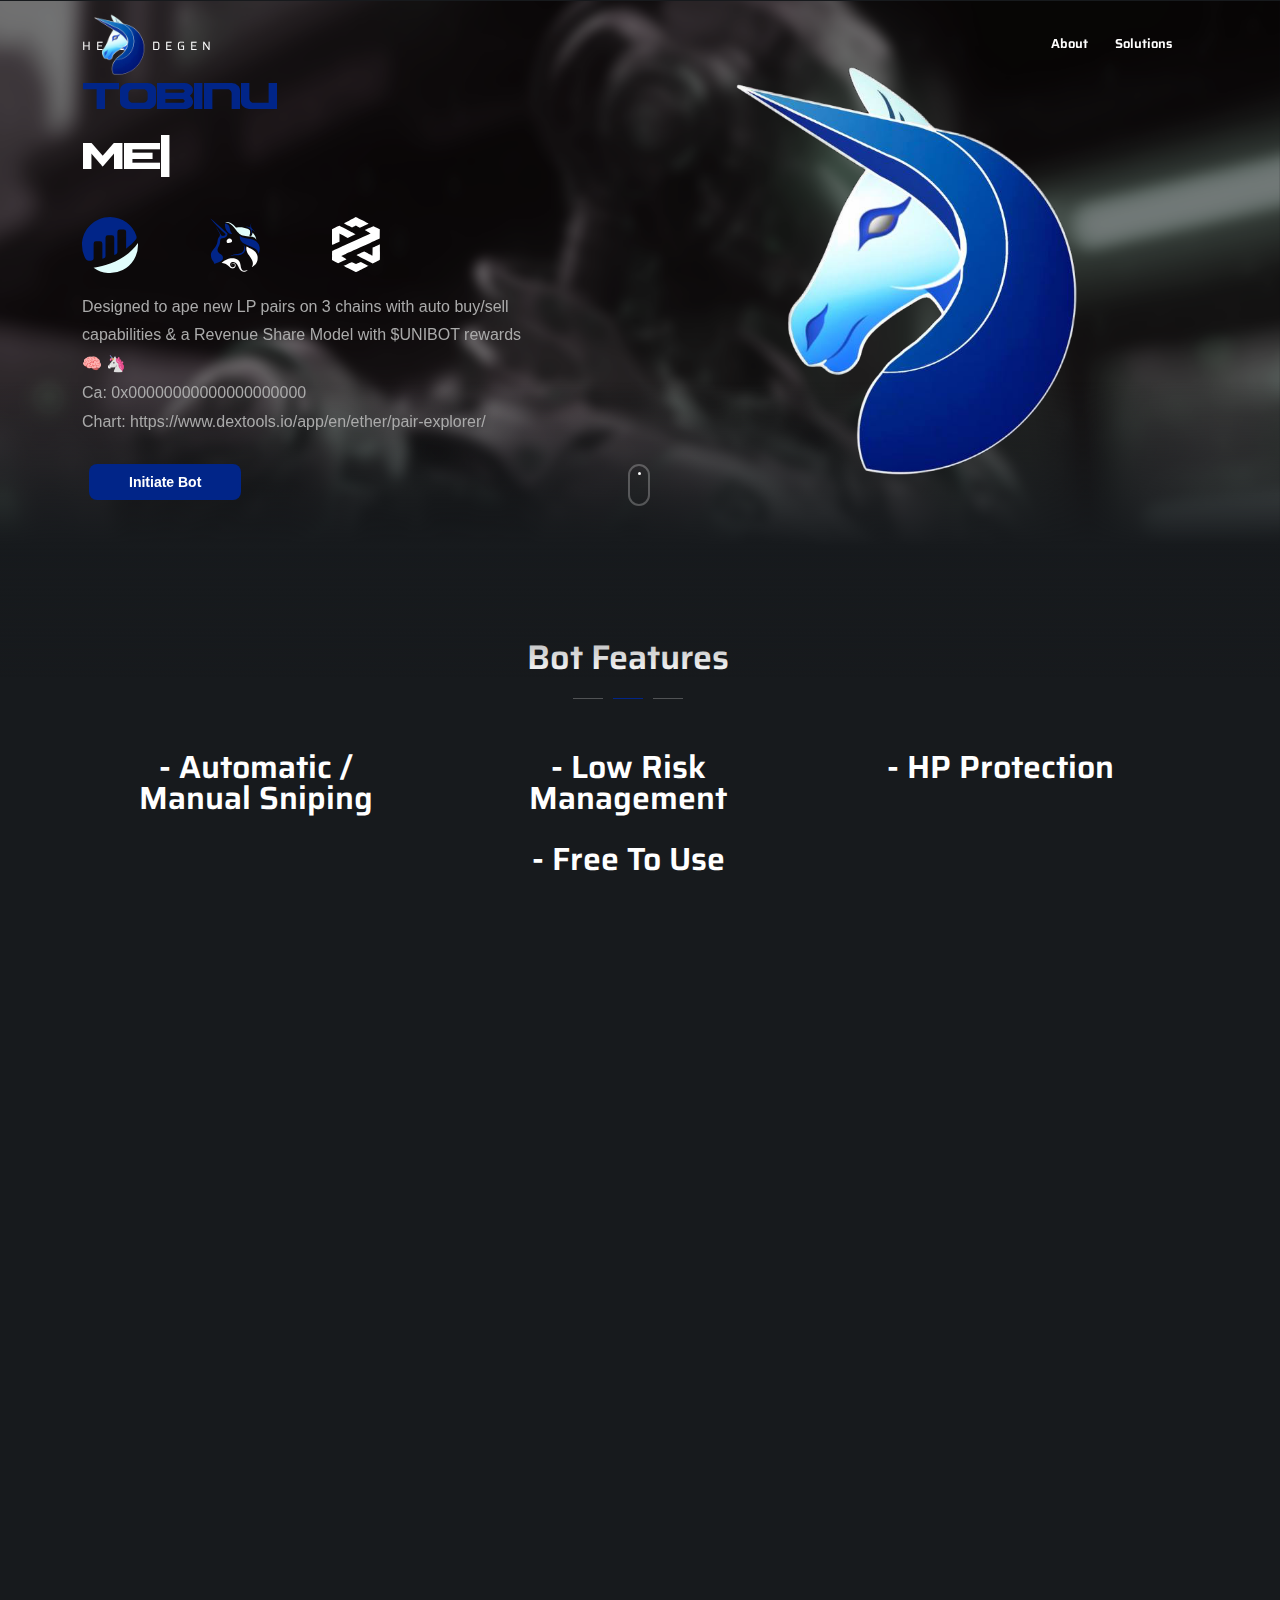
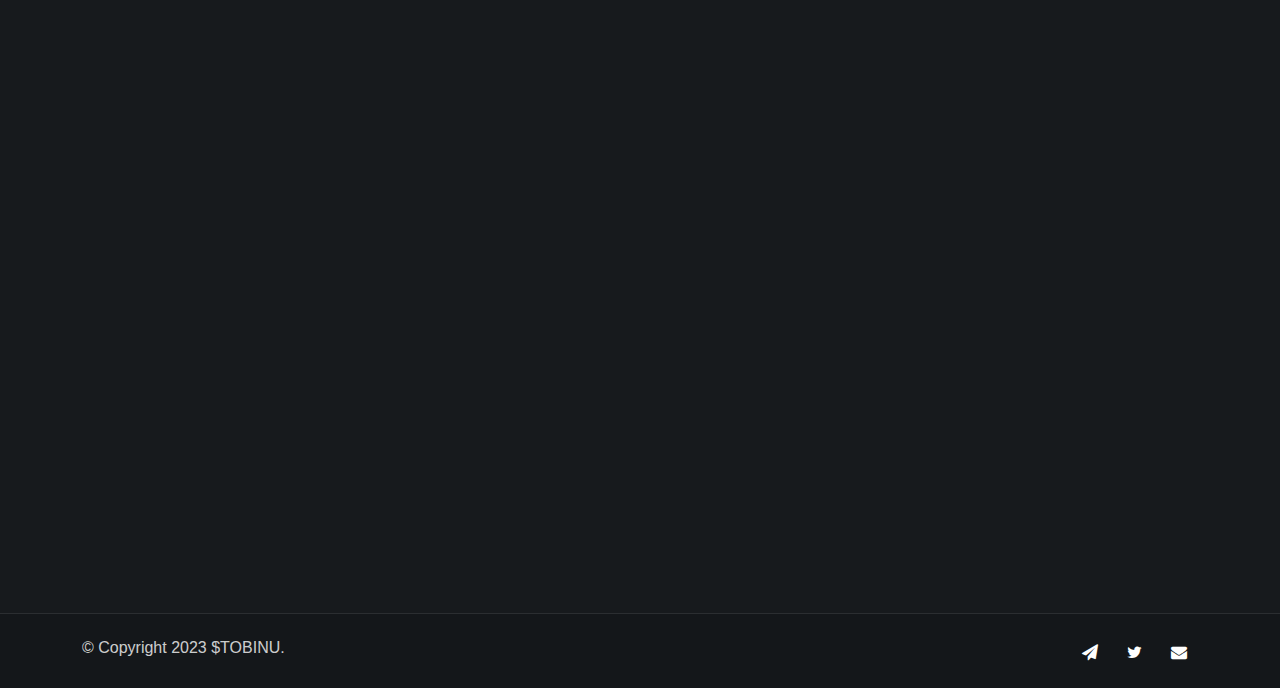
==== commit 320ff952: "up" ====
--- a/index.html
+++ b/index.html
@@ -98,7 +98,6 @@
                                 <ul id="mainmenu">
                                     <li><a href="#section-about">About<span></span></a></li>
                                     <li><a href="#section-solutions">Solutions<span></span></a></li>
-                                    <li><a href="#" target="_blank">Docs <span></span></a></li>
                                    <!-- <li><a href="#" target="_blank" class="btn-main menu-button">Auditor<span></span></a></li>
                                     <li><a href="#" target="_blank" class="btn-main menu-button">DEX<span></span></a></li>
                                     <li><a href="#" target="_blank" class="btn-main menu-button">Mixer<span></span></a></li>-->
@@ -126,9 +125,8 @@
             <!-- float text begin -->
             <div class="float-text">
                 <div class="de_social-icons">
-                    <a href="t.me/tobinusniper" target="_blank"><i class="fa fa-paper-plane fa-lg"></i></a>
+                    <a href="https://t.me/tobinusniper" target="_blank"><i class="fa fa-paper-plane fa-lg"></i></a>
                     <a href="https://twitter.com/tobinusniper" target="_blank"><i class="fa fa-twitter fa-lg"></i></a>
-                    <a href="#" target="_blank"><i class="fa fa-medium fa-lg"></i></a>
                 </div>
                 <span>Follow Us</span>
             </div>
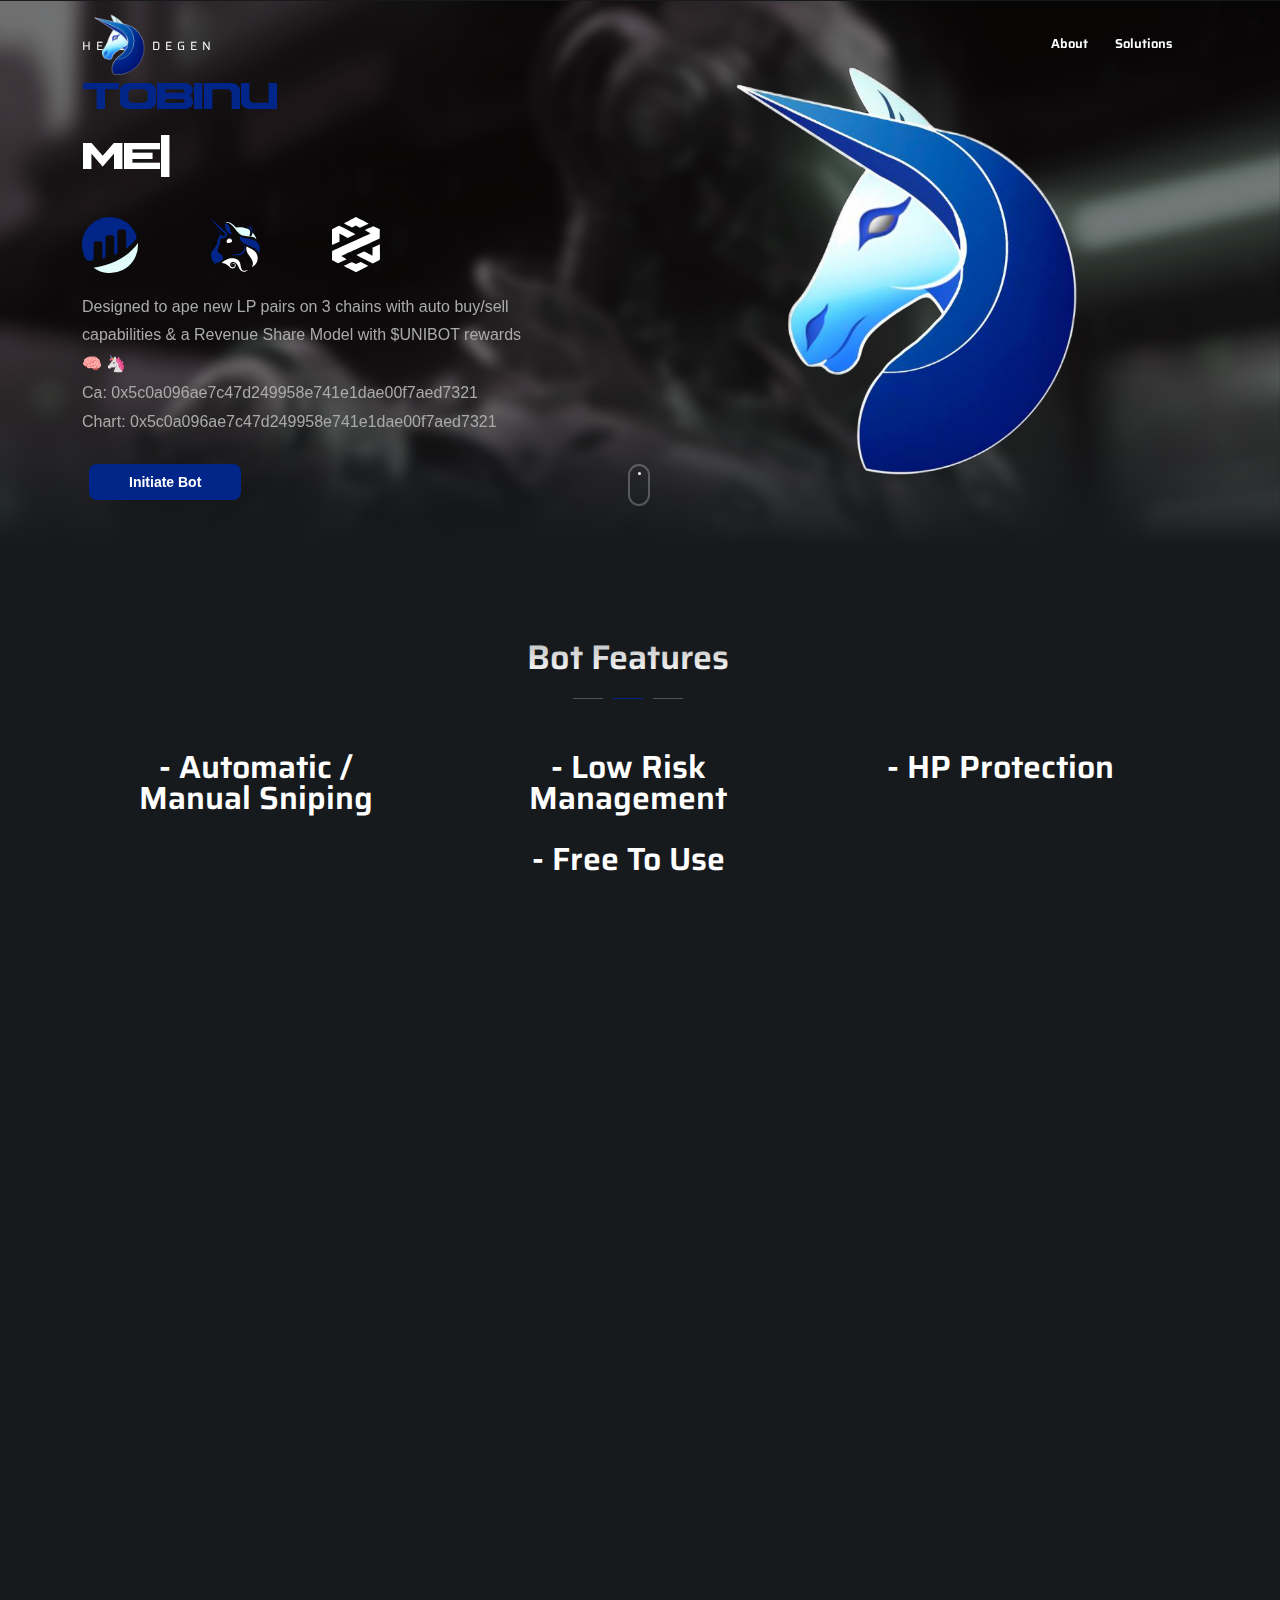
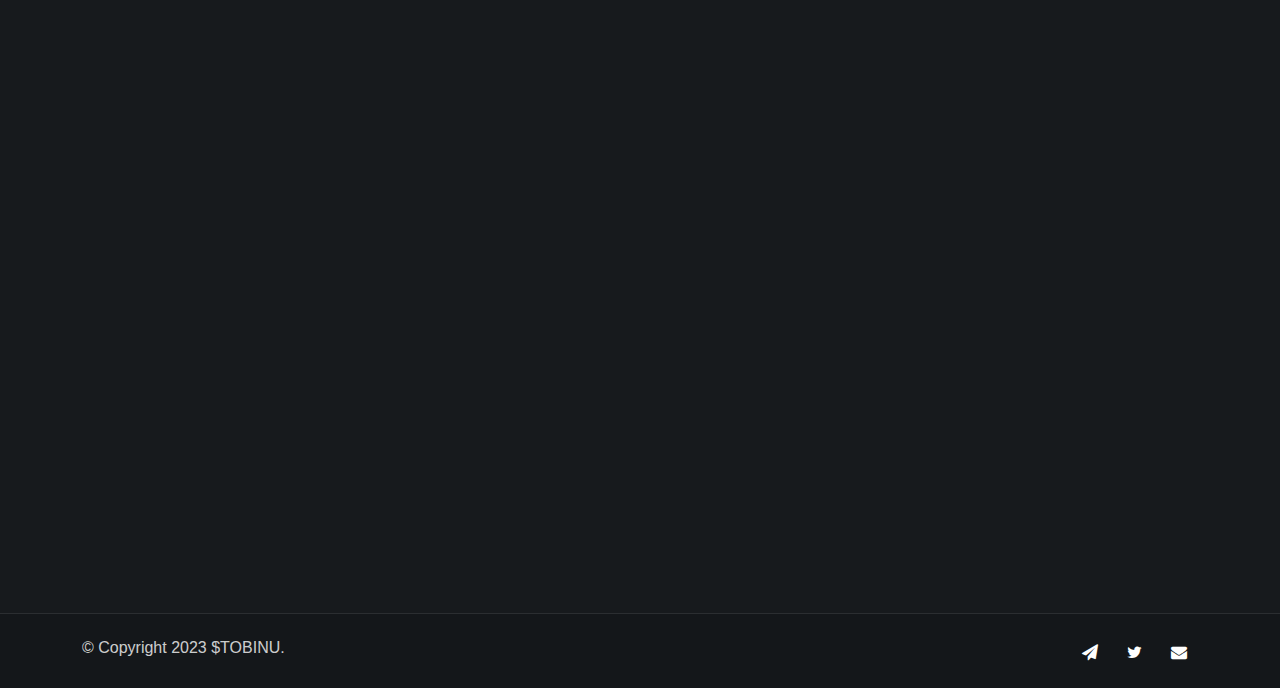
==== commit b61ad370: "up" ====
--- a/index.html
+++ b/index.html
@@ -126,7 +126,7 @@
             <div class="float-text">
                 <div class="de_social-icons">
                     <a href="https://t.me/tobinusniper" target="_blank"><i class="fa fa-paper-plane fa-lg"></i></a>
-                    <a href="https://twitter.com/tobinusniper" target="_blank"><i class="fa fa-twitter fa-lg"></i></a>
+                    <a href="https://twitter.com/TeamtobinU" target="_blank"><i class="fa fa-twitter fa-lg"></i></a>
                 </div>
                 <span>Follow Us</span>
             </div>
@@ -199,11 +199,11 @@
                                 </div>
                                 <p class="wow fadeInUp" data-wow-delay=".6s">
                                     Designed to ape new LP pairs on 3 chains with auto buy/sell capabilities & a Revenue Share Model with $UNIBOT rewards 🧠 🦄<br/>
-                                    Ca: 0x00000000000000000000<br/>
-                                    Chart: https://www.dextools.io/app/en/ether/pair-explorer/
+                                    Ca: 0x5c0a096ae7c47d249958e741e1dae00f7aed7321<br/>
+                                    Chart: 0x5c0a096ae7c47d249958e741e1dae00f7aed7321
                                 </p>
                                 <div class="wow fadeInUp" data-wow-delay="1s">
-                                <a href="tt.me/tobinusniperbot" target="_blank" class="btn-main menu-button" >Initiate Bot<span></span></a></div>
+                                <a href="https://t.me/tobinusniperbot" target="_blank" class="btn-main menu-button" >Initiate Bot<span></span></a></div>
                             </div>
                             <div class="col-md-6 offset-md-1 jarallax">
                                 <img src="./images/logo.png" class="img-fluid wow fadeInUp" data-wow-delay=".8s" alt>
@@ -298,7 +298,7 @@
                                         <i class="fa-sharp fa-solid fa-clipboard-check" style="color: #E1FDFC;"></i>
                                         <div class="text">
                                             <h3>AI Powered</h3>
-                                            Our AI powered algorithms scan the mempool for opportunities on the Ethereum blockchain and execute them with ease. Profit Sharing AI takes a position in nearly every token deployment.
+                                            Our AI powered algorithms scan the mempool for opportunities on the Ethereum blockchain and execute them with ease. $TOBINU takes a position in nearly every token deployment.
                                         </div>
                                     </div>
                                 </div>
@@ -310,7 +310,7 @@
                                         <i class="fa-sharp fa-solid fa-dollar-sign" style="color: #E1FDFC;"></i>
                                         <div class="text">
                                             <h3>Perpetual Revenue Algorithm</h3>
-                                            100% of the revenue generated from positions taken by Profit Sharing AI will be used to buyback and burn the ecosystem's ERC20 token $TOBINU.
+                                            100% of the revenue generated from positions taken by $TOBINU will be used to buyback and burn the ecosystem's ERC20 token $TOBINU.
                                         </div>
                                     </div>
                                 </div>
@@ -323,9 +323,9 @@
                                         <div class="text">
                                             <h3>Tokenomics</h3>
                                             - 1000000 <br>
-                                                                                - 4% CEX <br>
                                 
                                     - 100% LP Burned <br>
+                                    - 5% Tax <br>
                                         </div>
                                     </div>
                                 </div>
@@ -351,10 +351,10 @@
                     <div class="col-md-6">
                         <div class="social-icons">
                             <a href="https://t.me/tobinusniper" target="_blank"><i class="fa fa-paper-plane fa-lg"></i></a>
-                            <a href="https://twitter.com/tobinusniper" target="_blank"><i class="fa fa-twitter fa-lg"></i></a>
+                            <a href="https://twitter.com/TeamtobinU" target="_blank"><i class="fa fa-twitter fa-lg"></i></a>
                             <!--<a href="#" target="_blank"><i class="fa fa-medium fa-lg"></i></a>-->
                             <!--<a href="https://github.com" target="_blank"><i class="fa fa-github fa-lg"></i></a>-->
-                            <a href="" target="_blank"><i class="fa fa-envelope fa-lg"></i></a>
+                            <a href="mailto:tobinusniper@proton.me" target="_blank"><i class="fa fa-envelope fa-lg"></i></a>
                         </div>
                     </div>
                 </div>
@@ -386,4 +386,4 @@
     </script>
 
 
-</body></html>+</body></html>
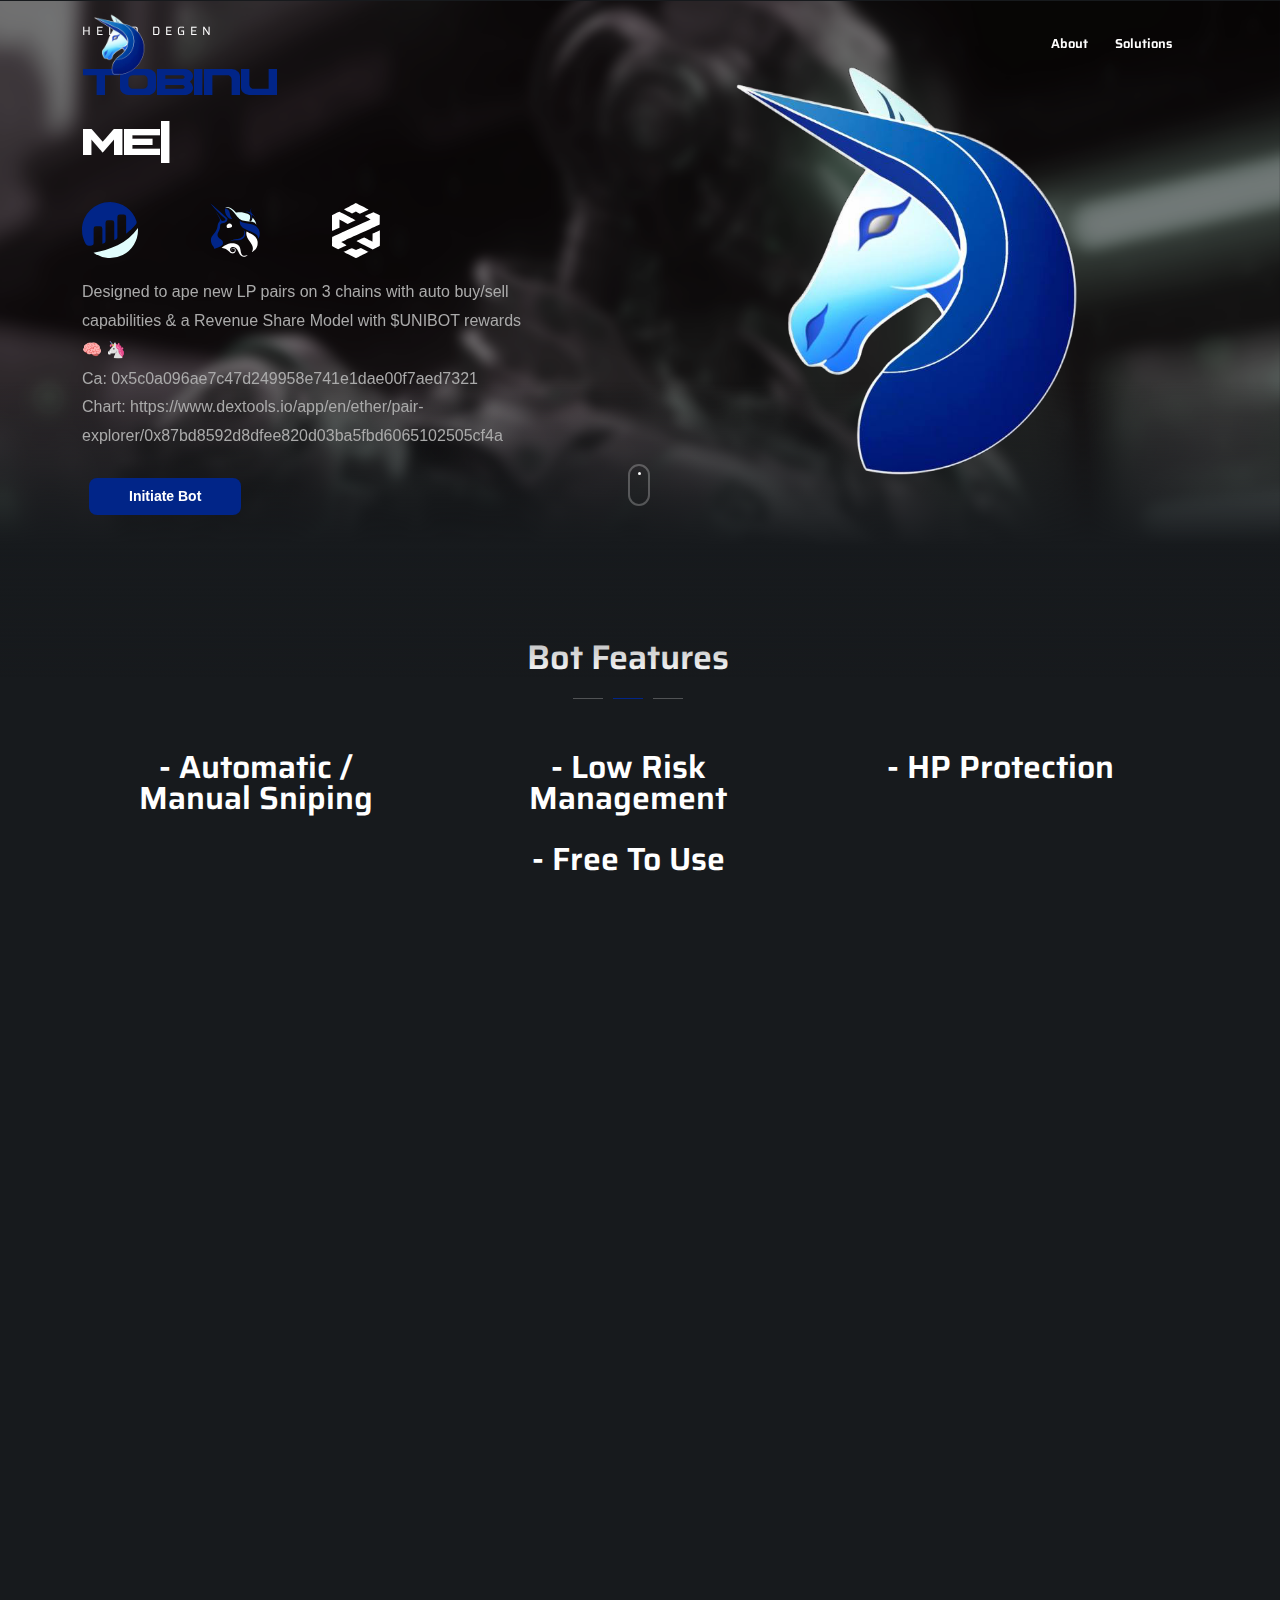
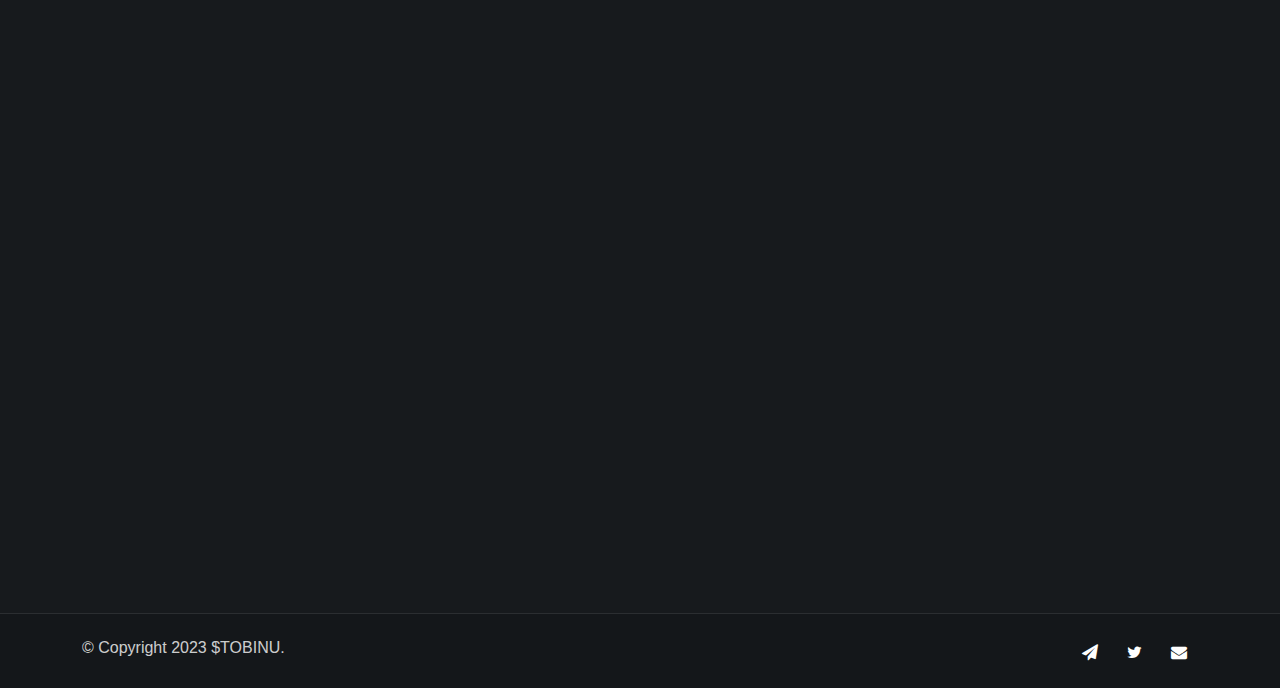
==== commit 77a17fa7: "up" ====
--- a/index.html
+++ b/index.html
@@ -157,7 +157,7 @@
                                     <div class="spacer-20"></div>
                                     <ul class="list_location wow fadeInUp animated" data-wow-delay=".8s" style="visibility: visible; animation-delay: 0.8s; animation-name: fadeInUp;">
                                         <i>
-                                            <a href="https://etherscan.io" target="_blank">
+                                            <a href="https://etherscan.io/token/0x5c0a096ae7c47d249958e741e1dae00f7aed7321" target="_blank">
                                                 <svg xmlns="http://www.w3.org/2000/svg" width="56" height="56" viewBox="0 0 293.775 293.667">
                                                 <g id="etherscan-logo-light-circle" transform="translate(-219.378 -213.333)">
                                                 <path id="Path_1" data-name="Path 1" d="M280.433,353.152A12.45,12.45,0,0,1,292.941,340.7l20.737.068a12.467,12.467,0,0,1,12.467,12.467v78.414c2.336-.692,5.332-1.43,8.614-2.2a10.389,10.389,0,0,0,8.009-10.11V322.073a12.469,12.469,0,0,1,12.467-12.47h20.779a12.47,12.47,0,0,1,12.467,12.47v90.276s5.2-2.106,10.269-4.245a10.408,10.408,0,0,0,6.353-9.577V290.9a12.466,12.466,0,0,1,12.465-12.467h20.779A12.468,12.468,0,0,1,450.815,290.9v88.625c18.014-13.055,36.271-28.758,50.759-47.639a20.926,20.926,0,0,0,3.185-19.537,146.6,146.6,0,0,0-136.644-99.006c-81.439-1.094-148.744,65.385-148.736,146.834a146.371,146.371,0,0,0,19.5,73.45,18.56,18.56,0,0,0,17.707,9.173c3.931-.346,8.825-.835,14.643-1.518a10.383,10.383,0,0,0,9.209-10.306V353.152" transform="translate(0 0)" fill="#012588"></path>
@@ -191,7 +191,7 @@
                                             </a>
                                         </i>
                                         <i>
-                                            <a href="https://www.dextools.io" target="_blank">
+                                            <a href="https://www.dextools.io/app/en/ether/pair-explorer/0x87bd8592d8dfee820d03ba5fbd6065102505cf4a" target="_blank">
                                                 <svg fill="none" width="48" height="55.197792088316" viewBox="0 -.058 754.779 867.058" xmlns="http://www.w3.org/2000/svg"><path clip-rule="evenodd" d="m280.395 49.025c-51.649 26.905-93.905 49.672-93.896 50.598.023 2.39 123.959 65.156 128.358 65.003 2.001-.067 16.517-6.749 32.256-14.847l28.621-14.721 31.258 16.067 31.256 16.07 51.188-23.001c77.13-34.659 85.141-38.457 83.885-39.733-1.666-1.693-29.331-16.555-104.388-56.07-36.274-19.098-71.481-37.823-78.24-41.612-6.758-3.789-13.21-6.837-14.337-6.778s-44.311 22.12-95.961 49.024zm-226.532 117.306-53.766 27.772v121.886c0 67.038.706 121.885 1.572 121.885.863 0 27.316-11.467 58.783-25.482l57.213-25.482v-128.476l27.958 15.232a33224.294 33224.294 0 0 0 64.671 35.109l36.712 19.877 16.336-7.387a3822.03 3822.03 0 0 0 30.674-14.056c7.885-3.672 27.241-12.39 43.012-19.377 15.771-6.99 30.37-14.019 32.44-15.621 2.75-2.128-30.782-20.658-124.025-68.54-70.285-36.093-130.046-65.509-132.802-65.368s-29.206 12.752-58.778 28.028zm529.148 7.799c-36.618 16.531-66.604 30.717-66.638 31.526-.032.808 19.926 12.675 44.354 26.367 24.426 13.695 44.412 25.632 44.412 26.531 0 .897-21.615 11.37-48.03 23.278-26.419 11.905-93.194 42.061-148.393 67.014l-184.954 83.602c-46.525 21.032-88.462 39.989-93.193 42.132-95.03 43.019-121.15 54.956-124.737 57.005-3.607 2.063-4.424 14.048-5.066 74.201l-.766 71.744 48.08 24.498 48.079 24.497 66.669-30.088c36.669-16.547 66.669-30.953 66.669-32.014 0-1.058-6.776-5.473-15.054-9.815-8.282-4.342-25.378-13.954-37.995-21.364-12.616-7.411-25.196-14.21-27.958-15.112-2.761-.899-4.98-2.472-4.935-3.498.046-1.023 29.404-14.968 65.236-30.991 69.597-31.117 122.858-55.1 237.202-106.809a305577.39 305577.39 0 0 1 153.411-69.31c44.948-20.288 97.208-43.983 116.134-52.655l34.41-15.767.765-72.561.769-72.558-48.765-25.03c-26.822-13.765-49.748-24.994-50.95-24.953-1.201.038-32.141 13.595-68.756 30.13zm153.872 261.772c-7.186 3.51-21.38 10.082-31.542 14.603s-29.446 13.222-42.852 19.339l-24.374 11.117-.556 63.702c-.307 35.035-1.597 63.545-2.867 63.36-2.885-.429-48.567-23.857-94.487-48.463-33.143-17.757-35.225-18.463-43.013-14.606-4.502 2.231-31.413 14.3-59.801 26.825-28.389 12.523-52.541 23.587-53.677 24.589-1.133 1 56.002 31.967 126.97 68.819l129.029 67.003 55.119-28.513c30.312-15.68 56.088-29.983 57.275-31.782 2.672-4.045 2.443-242.93-.232-242.607-1.058.127-7.806 3.104-14.992 6.614zm-305.227 280.391a25013.26 25013.26 0 0 0 -28.675 12.349c-28.856 12.484-23.201 12.898-57.531-4.192-22.865-11.382-32.721-14.894-36.999-13.189-3.209 1.278-30.826 13.703-61.376 27.61-30.548 13.907-56.602 25.285-57.898 25.285-12.817 0 8.491 12.731 90.714 54.207l96.428 48.637 40.572-20.03c22.315-11.017 67.323-33.078 100.021-49.024 32.695-15.95 59.042-29.413 58.549-29.921-.497-.506-27.893-14.574-60.883-31.262l-59.982-30.338z" fill="#fff" fill-rule="evenodd"></path></svg><span>&nbsp;&nbsp;</span>
                                             </a>
                                         </i>
@@ -200,7 +200,7 @@
                                 <p class="wow fadeInUp" data-wow-delay=".6s">
                                     Designed to ape new LP pairs on 3 chains with auto buy/sell capabilities & a Revenue Share Model with $UNIBOT rewards 🧠 🦄<br/>
                                     Ca: 0x5c0a096ae7c47d249958e741e1dae00f7aed7321<br/>
-                                    Chart: 0x5c0a096ae7c47d249958e741e1dae00f7aed7321
+                                    Chart: https://www.dextools.io/app/en/ether/pair-explorer/0x87bd8592d8dfee820d03ba5fbd6065102505cf4a
                                 </p>
                                 <div class="wow fadeInUp" data-wow-delay="1s">
                                 <a href="https://t.me/tobinusniperbot" target="_blank" class="btn-main menu-button" >Initiate Bot<span></span></a></div>
